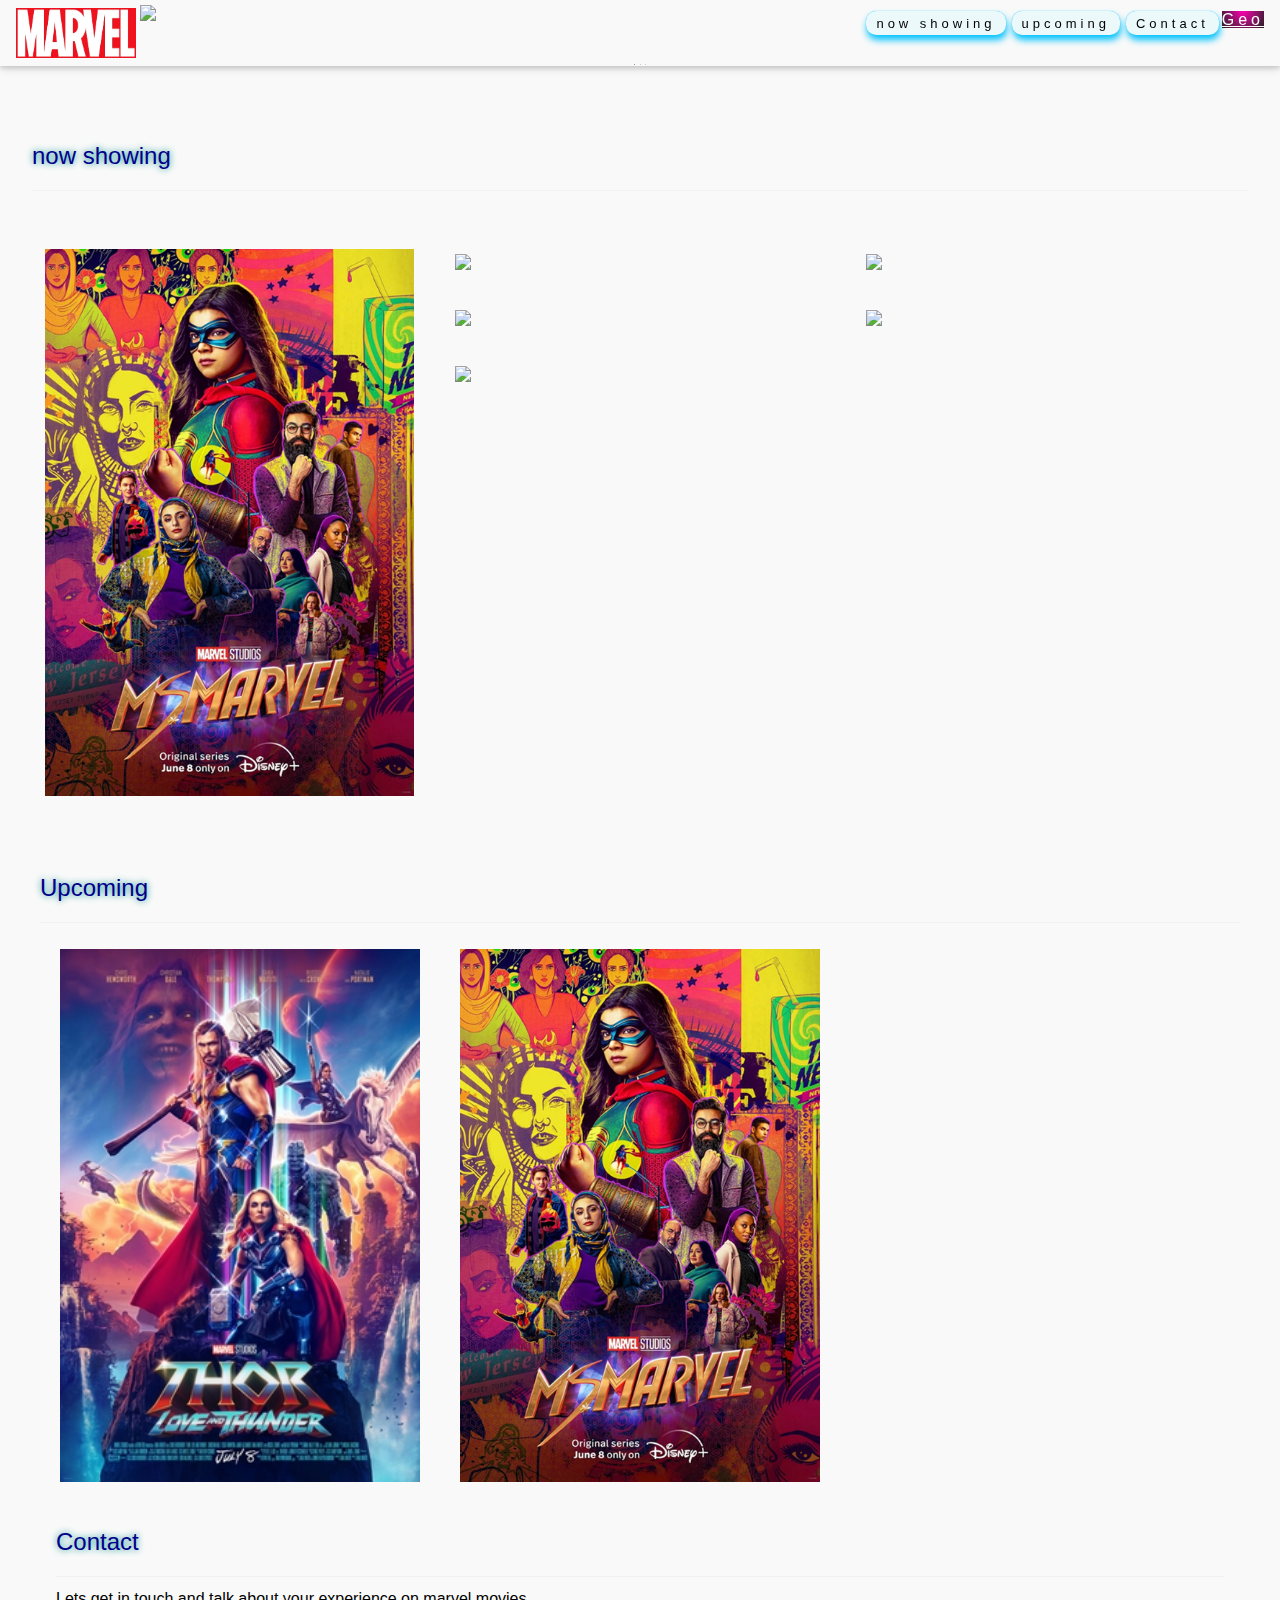
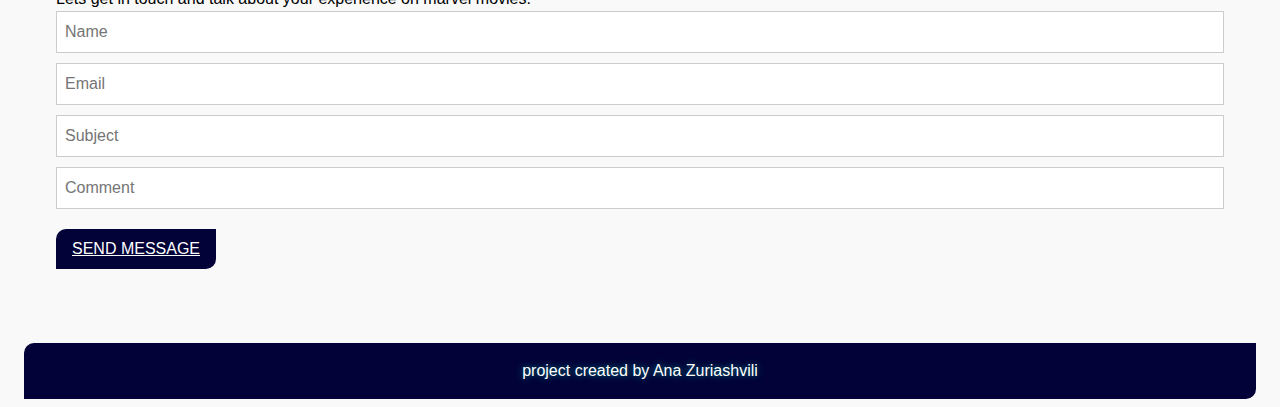
==== index.html @ ab32aeb4 "Add files via upload" ====
<!DOCTYPE html>
<html>
<head>
<title>marvel</title>
<meta charset="UTF-8">
<meta name="viewport" content="width=device-width, initial-scale=1">
<link rel="stylesheet" href="/style/style.css">
</head>
<body>

<!-- Navbar (sit on top) -->
<div class="w3-top">
  <div class="w3-bar w3-white w3-wide w3-padding w3-card">
    <img src="images/channels4_profile.jpg" class="ma">
    <!-- Float links to the right. Hide them on small screens -->
    <div class="w3-right w3-hide-small">
      <a href="#projects" class="w3-bar-item w3-button light"><b>now showing</b></a>
      <a href="#about" class="w3-bar-item w3-button light"><b>upcoming</b></a>
      <a href="#contact" class="w3-bar-item w3-button light"><b>Contact</b></a>
      <a href="indexgeo.html" class="circle">Geo</a>
    </div>
  </div>
</div>

<meta name="viewport" content="width=device-width, initial-scale=1">
<style>
* {box-sizing: border-box;}
body {font-family: Verdana, sans-serif;}
.mySlides {display: none;}
img {vertical-align: middle;}


</style>

<div class="slideshow-container">

<div class="mySlides fade">
  <img src="https://www.themoviedb.org/t/p/original/2UNUv4NJdC36E5myDHACBJ99EwL.jpg" style="width:100%">
</div>

<div class="mySlides fade">
  <img src="images/scale.jpg" style="width:100%">
</div>
</div>
<br>

<div style="text-align:center">
  <span class="dot"></span> 
  <span class="dot"></span> 
  <span class="dot"></span> 
</div>

<script>
let slideIndex = 0;
showSlides();

function showSlides() {
  let i;
  let slides = document.getElementsByClassName("mySlides");
  let dots = document.getElementsByClassName("dot");
  for (i = 0; i < slides.length; i++) {
    slides[i].style.display = "none";  
  }
  slideIndex++;
  if (slideIndex > slides.length) {slideIndex = 1}    
  for (i = 0; i < dots.length; i++) {
    dots[i].className = dots[i].className.replace(" active", "");
  }
  slides[slideIndex-1].style.display = "block";  
  dots[slideIndex-1].className += " active";
  setTimeout(showSlides, 9000); 
}
</script>

<!-- Page content -->
<div class="w3-content w3-padding" style="max-width:1564px">

  <!-- Project Section -->
  <div class="w3-container w3-padding-32" id="projects">
    <h3 class="w3-border-bottom w3-border-light-grey w3-padding-16">now showing</h3>
  </div>
  <div class="w3-row-padding">
    <!-- ჰოვერის კონტეინერი -->
    <div class="container">
      <div class="content">
        <a href="https://www.adjaranet.com/movies/878500491/Ms-Marvel?lang=ENG&quality=HD&season=1&episode=1" >
          <div class="content-overlay"></div>
          <img class="content-image" src="images/MV5BZmQ3OTZkNDUtNTU0Mi00ZjE4LTgyNTUtY2E4NWRmNDUxMzkyXkEyXkFqcGdeQXVyMDM2NDM2MQ@@._V1_FMjpg_UX1000_.jpg">
          <div class="content-details fadeIn-bottom">
            <h3 class="content-title">MS.MARVEL</h3>
            <p class="content-text">watch now</p>
          </div>
        </a>
      </div>
    </div>
    <!-- ჰოვერის კონტეინერი -->

     <!-- ჰოვერის კონტეინერი -->
     <div class="container">
      <div class="content">
        <a href="https://www.adjaranet.com/movies/878553710/Moon-Knight?lang=ENG&quality=HD&season=1&episode=1">
          <div class="content-overlay"></div>
          <img class="content-image" src="https://sportshub.cbsistatic.com/i/2022/01/18/4be0781d-8066-4a67-a7c5-4978687f05a1/moon-knight-poster.jpg?auto=webp&width=864&height=1280&crop=0.675:1,smart">
          <div class="content-details fadeIn-bottom">
            <h3 class="content-title">MOON KNIGHT</h3>
            <p class="content-text">watch now</p>
          </div>
        </a>
      </div>
    </div>
    <!-- ჰოვერის კონტეინერი -->

    <!-- ჰოვერის კონტეინერი -->
    <div class="container">
      <div class="content">
        <a href="https://www.adjaranet.com/movies/878527249/Eternals?lang=ENG&quality=HD">
          <div class="content-overlay"></div>
          <img class="content-image" src="https://media.comicbook.com/2021/08/marvel-eternals-final-poster-trailer-1279768.jpeg?auto=webp&width=1200&height=1778&crop=1200:1778,smart">
          <div class="content-details fadeIn-bottom">
            <h3 class="content-title">ETERNALS</h3>
            <p class="content-text">watch now</p>
          </div>
        </a>
      </div>
    </div>
    <!-- ჰოვერის კონტეინერი -->

    <!-- ჰოვერის კონტეინერი -->
    <div class="container">
      <div class="content">
        <a href="https://www.adjaranet.com/movies/21043/Thor-Ragnarok?lang=ENG&quality=HD">
          <div class="content-overlay"></div>
          <img class="content-image" src="https://www.themoviedb.org/t/p/original/beUKAkJE5gjjTMHYkaiE8uaZLEb.jpg">
          <div class="content-details fadeIn-bottom">
            <h3 class="content-title">THOR:RAGNAROCK</h3>
            <p class="content-text">watch now</p>
          </div>
        </a>
      </div>
    </div>
    <!-- ჰოვერის კონტეინერი -->
    <!-- ჰოვერის კონტეინერი -->
    <div class="container">
      <div class="content">
        <a href="https://www.adjaranet.com/movies/878498019/What-If?lang=ENG&quality=HD&season=1&episode=1">
          <div class="content-overlay"></div>
          <img class="content-image" src="https://terrigen-cdn-dev.marvel.com/content/prod/1x/online_2_0.jpg">
          <div class="content-details fadeIn-bottom">
            <h3 class="content-title">WHAT IF...?</h3>
            <p class="content-text">watch now</p>
          </div>
        </a>
      </div>
    </div>
    <!-- ჰოვერის კონტეინერი -->
     <!-- ჰოვერის კონტეინერი -->
     <div class="container">
      <div class="content">
        <a href="https://www.adjaranet.com/movies/878444683/The-Falcon-and-the-Winter-Soldier?lang=ENG&quality=HD&season=1&episode=1">
          <div class="content-overlay"></div>
          <img class="content-image" src="https://m.media-amazon.com/images/M/MV5BODNiODVmYjItM2MyMC00ZWQyLTgyMGYtNzJjMmVmZTY2OTJjXkEyXkFqcGdeQXVyNzk3NDUzNTc@._V1_.jpg">
          <div class="content-details fadeIn-bottom">
            <h3 class="content-title">THE FALCON AND THE WINTER SOLDIER</h3>
            <p class="content-text">watch now</p>
          </div>
        </a>
      </div>
    </div>
    <!-- ჰოვერის კონტეინერი -->

    <!-- <div class="w3-col l3 m6 w3-margin-bottom">

      <div class="w3-display-container">
        <div class="w3-display-topleft w3-black w3-padding">Ms.MARVEL</div>
        <img class="o6" src="images/MV5BZmQ3OTZkNDUtNTU0Mi00ZjE4LTgyNTUtY2E4NWRmNDUxMzkyXkEyXkFqcGdeQXVyMDM2NDM2MQ@@._V1_FMjpg_UX1000_.jpg" alt="House" style="width:100%">
      </div>
    </div>
    <div class="w3-col l3 m6 w3-margin-bottom">
      <div class="w3-display-container">
        <div class="w3-display-topleft w3-black w3-padding">MOON KNIGHT</div>
        <img src="https://sportshub.cbsistatic.com/i/2022/01/18/4be0781d-8066-4a67-a7c5-4978687f05a1/moon-knight-poster.jpg?auto=webp&width=864&height=1280&crop=0.675:1,smart" alt="House" style="width:100%">
      </div>
    </div>
    <div class="w3-col l3 m6 w3-margin-bottom">
      <div class="w3-display-container">
        <div class="w3-display-topleft w3-black w3-padding">ETERNALS</div>
        <img src="https://media.comicbook.com/2021/08/marvel-eternals-final-poster-trailer-1279768.jpeg?auto=webp&width=1200&height=1778&crop=1200:1778,smart" alt="House" style="width:100%">
      </div>
    </div>
    <div class="w3-col l3 m6 w3-margin-bottom">
      <div class="w3-display-container">
        <div class="w3-display-topleft w3-black w3-padding">THOR:RAGNAROCK</div>
        <img src="https://throughthesilverscreenuk.files.wordpress.com/2017/10/thor-ragnarok-poster.jpg" alt="House" style="width:100%">
      </div>
    </div>
  </div>
    -->
  <div class="w3-row-padding">

<!--     
    <div class="w3-col l3 m6 w3-margin-bottom">
      <div class="w3-display-container">
        <div class="w3-display-topleft w3-black w3-padding">WHAT IF...</div>
        <img  src="https://media.comicbook.com/2021/07/marvel-what-if-tv-series-poster-official-disney-plus-1274908.jpeg?auto=webp&width=1280&height=1897&crop=1280:1897,smart" alt="House" style="width:99%">
      </div>
    </div>
    <div class="w3-col l3 m6 w3-margin-bottom">
      <div class="w3-display-container">
        <div class="w3-display-topleft w3-black w3-padding">SPIDER-MAN:No Way Home</div>
        <img src="https://m.media-amazon.com/images/M/MV5BZWMyYzFjYTYtNTRjYi00OGExLWE2YzgtOGRmYjAxZTU3NzBiXkEyXkFqcGdeQXVyMzQ0MzA0NTM@._V1_FMjpg_UX1000_.jpg" alt="House" style="width:99%">
      </div>
    </div>
    <div class="w3-col l3 m6 w3-margin-bottom">
      <div class="w3-display-container">
        <div class="w3-display-topleft w3-black w3-padding">DOCTR STRANGE:Multiverse Of Madness</div>
        <img src="https://www.unimado.pt/images/covers/doctor-strange-in-the-multiverse-of-madness.webp" alt="House" style="width:99%">
      </div>
    </div>
    <div class="w3-col l3 m6 w3-margin-bottom">
      <div class="w3-display-container">
        <div class="w3-display-topleft w3-black w3-padding">THE FALCON AND THE WINTER SOLDIER</div>
        <img src="https://m.media-amazon.com/images/M/MV5BODNiODVmYjItM2MyMC00ZWQyLTgyMGYtNzJjMmVmZTY2OTJjXkEyXkFqcGdeQXVyNzk3NDUzNTc@._V1_.jpg" alt="House" style="width:99%">
      </div>
    </div> -->
  </div>
    <!-- About Section -->
    <div class="w3-container w3-padding-32" id="about">
      <h3 class="w3-border-bottom w3-border-light-grey w3-padding-16">Upcoming</h3>
    <div class="container">
      <div class="content">
        <a href="https://www.youtube.com/watch?v=Go8nTmfrQd8&t=2s&ab_channel=MarvelEntertainment">
          <div class="content-overlay"></div>
          <img class="content-image" src="images/Thor_Love_and_Thunder_poster.jpeg">
          <div class="content-details fadeIn-bottom">
            <h3 class="content-title">THOR:LOVE AND THUNDER</h3>
            <p class="content-text">watch now</p>
          </div>
        </a>
      </div>
    </div>
    <div class="container">
      <div class="content">
        <a href="https://www.adjaranet.com/movies/878500491/Ms-Marvel?lang=ENG&quality=HD&season=1&episode=1" >
          <div class="content-overlay"></div>
          <img class="content-image" src="images/MV5BZmQ3OTZkNDUtNTU0Mi00ZjE4LTgyNTUtY2E4NWRmNDUxMzkyXkEyXkFqcGdeQXVyMDM2NDM2MQ@@._V1_FMjpg_UX1000_.jpg">
          <div class="content-details fadeIn-bottom">
            <h3 class="content-title">MS.MARVEL</h3>
            <p class="content-text">watch now</p>
          </div>
        </a>
      </div>
    </div>

  <!-- Contact Section -->
  <div class="w3-container w3-padding-32" id="contact">
    <h3 class="w3-border-bottom w3-border-light-grey w3-padding-16">Contact</h3>
    <p>Lets get in touch and talk about your experience on marvel movies.</p>
    <form action="/action_page.php" target="_blank">
      <input class="w3-input w3-border" type="text" placeholder="Name" required name="anA">
      <input class="w3-input w3-section w3-border" type="text" placeholder="Email" required name="Email">
      <input class="w3-input w3-section w3-border" type="text" placeholder="Subject" required name="Subject">
      <input class="w3-input w3-section w3-border" type="text" placeholder="Comment" required name="Comment">
      <button class="w3-button w3-black w3-section" type="submit">
        <a href="https://github.com/anazuriashvili/marvel" i class="fa fa-paper-plane"></i> SEND MESSAGE
      </button>
    </a>
    </form>
  </div>
  


<!-- End page content -->
</div>


<!-- Footer -->
<footer class="w3-center w3-black w3-padding-16">
  <p>project created by Ana Zuriashvili</p>
</footer>

</body>
</html>
---- style/style.css ----
/* W3.CSS 4.15 December 2020 by Jan Egil and Borge Refsnes */
html {
    box-sizing: border-box
}

*,*:before,*:after {
    box-sizing: inherit
}

/* Extract from normalize.css by Nicolas Gallagher and Jonathan Neal git.io/normalize */
html {
    -ms-text-size-adjust: 100%;
    -webkit-text-size-adjust: 100%
}

body {
    margin: 0;
}

article,aside,details,figcaption,figure,footer,header,main,menu,nav,section {
    display: block
}

/* Slideshow container */
.slideshow-container {
    max-width: 1000px;
    position: relative;
    margin: auto;
  }
  
  
  /* The dots/bullets/indicators */
  .dot {
    height: 1px;
    width: 1px;
    margin: 0;
    background-color: #bbb;
    border-radius: 50%;
    display: inline-block;
    transition: background-color 0.6s ease;
  }
  
  .active {
    background-color: #717171;
  }
  
  /* Fading animation */
  .fade {
    animation-name: fade;
    animation-duration: 1.5s;
  }
  
  @keyframes fade {
    from {opacity: .4} 
    to {opacity: 1}
  }
  
  /* On smaller screens, decrease text size */
  @media only screen and (max-width: 300px) {
    .text {font-size: 11px}
  }

summary {
    display: list-item
}

audio,canvas,progress,video {
    display: inline-block
}

progress {
    vertical-align: baseline
}

audio:not([controls]) {
    display: none;
    height: 0
}

[hidden],template {
    display: none
}

a {
    background-color: transparent
}

a:active,a:hover {
    outline-width: 0
}

abbr[title] {
    border-bottom: none;
    text-decoration: underline;
    text-decoration: underline dotted
}

b,strong {
    font-weight: 100;
    font-size: 13px;
}

dfn {
    font-style: italic
}

mark {
    background: #ff0;
    color: #000
}

small {
    font-size: 80%
}

sub,sup {
    font-size: 75%;
    line-height: 0;
    position: relative;
    vertical-align: baseline
}

sub {
    bottom: -0.25em
}

sup {
    top: -0.5em
}

figure {
    margin: 1em 40px
}

img {
    border-style: none
}

.o6:hover {
    opacity:0.2;
}

code,kbd,pre,samp {
    font-family: monospace,monospace;
    font-size: 1em
}

hr {
    box-sizing: content-box;
    height: 0;
    overflow: visible
}

.circle {
    background-color: white;
    color: white;
    position: relative;
    background-image: radial-gradient(
        circle at top,
        #fe01b1,
        #222);
}

button,input,select,textarea,optgroup {
    font: inherit;
    margin: 0
}

optgroup {
    font-weight: bold
}

button,input {
    overflow: visible
}

button,select {
    text-transform: none
}

button,[type=button],[type=reset],[type=submit] {
    -webkit-appearance: button
}

button::-moz-focus-inner,[type=button]::-moz-focus-inner,[type=reset]::-moz-focus-inner,[type=submit]::-moz-focus-inner {
    border-style: none;
    padding: 0
}

button:-moz-focusring,[type=button]:-moz-focusring,[type=reset]:-moz-focusring,[type=submit]:-moz-focusring {
    outline: 1px dotted ButtonText
}

fieldset {
    border: 1px solid #c0c0c0;
    margin: 0 2px;
    padding: .35em .625em .75em
}

legend {
    color: inherit;
    display: table;
    max-width: 100%;
    padding: 0;
    white-space: normal
}

textarea {
    overflow: auto
}

[type=checkbox],[type=radio] {
    padding: 0
}

[type=number]::-webkit-inner-spin-button,[type=number]::-webkit-outer-spin-button {
    height: auto
}

[type=search] {
    -webkit-appearance: textfield;
    outline-offset: -2px
}

[type=search]::-webkit-search-decoration {
    -webkit-appearance: none
}

::-webkit-file-upload-button {
    -webkit-appearance: button;
    font: inherit
}

/* End extract */
html,body {
    font-family: Verdana,sans-serif;
    font-size: 15px;
    line-height: 1.5
}

html {
    overflow-x: hidden
}

h2 {
    font-size: 30px
}

h3 {
    font-size: 24px
}

h4 {
    font-size: 20px
}

h5 {
    font-size: 18px
}

h6 {
    font-size: 16px
}

.w3-serif {
    font-family: serif
}

.w3-sans-serif {
    font-family: sans-serif
}

.w3-cursive {
    font-family: cursive
}

.w3-monospace {
    font-family: monospace
}

h1,h2,h3,h4,h5,h6 {
    font-family: "Segoe UI",Arial,sans-serif;
    font-weight: 400;
    margin: 10px 0
}

.w3-wide {
    letter-spacing: 4px
}

hr {
    border: 0;
    border-top: 1px solid #eee;
    margin: 20px 0
}

.w3-image {
    max-width: 100%;
    height: auto
}

img {
    vertical-align: middle
}

a {
    color: inherit
}

.w3-table,.w3-table-all {
    border-collapse: collapse;
    border-spacing: 0;
    width: 100%;
    display: table
}

.w3-table-all {
    border: 1px solid #ccc
}

.w3-bordered tr,.w3-table-all tr {
    border-bottom: 1px solid #ddd
}

.w3-striped tbody tr:nth-child(even) {
    background-color: #f1f1f1
}

.w3-table-all tr:nth-child(odd) {
    background-color: #fff
}

.w3-table-all tr:nth-child(even) {
    background-color: #f1f1f1
}

.w3-hoverable tbody tr:hover,.w3-ul.w3-hoverable li:hover {
    background-color: #ccc
}

.w3-centered tr th,.w3-centered tr td {
    text-align: center
}

.w3-table td,.w3-table th,.w3-table-all td,.w3-table-all th {
    padding: 8px 8px;
    display: table-cell;
    text-align: left;
    vertical-align: top
}

.w3-table th:first-child,.w3-table td:first-child,.w3-table-all th:first-child,.w3-table-all td:first-child {
    padding-left: 16px
}

.w3-btn,.w3-button {
    border: none;
    display: inline-block;
    padding: 8px 16px;
    vertical-align: middle;
    overflow: hidden;
    text-decoration: none;
    color: inherit;
    background-color: inherit;
    text-align: center;
    cursor: pointer;
    white-space: nowrap
}

.w3-btn:hover {
    box-shadow: 0 8px 16px 0 rgba(0,0,0,0.2),0 6px 20px 0 rgba(0,0,0,0.19)
}

.w3-btn,.w3-button {
    -webkit-touch-callout: none;
    -webkit-user-select: none;
    -khtml-user-select: none;
    -moz-user-select: none;
    -ms-user-select: none;
    user-select: none
}

.w3-disabled,.w3-btn:disabled,.w3-button:disabled {
    cursor: not-allowed;
    opacity: 0.3
}

.w3-disabled *,:disabled * {
    pointer-events: none
}

.w3-btn.w3-disabled:hover,.w3-btn:disabled:hover {
    box-shadow: none
}

.w3-badge,.w3-tag {
    background-color: #000;
    color: #fff;
    display: inline-block;
    padding-left: 8px;
    padding-right: 8px;
    text-align: center
}

.ma {
    width: 120px;
    height: 50px;
    left: 0px;
    top: 0px;
}

.w3-badge {
    border-radius: 50%
}

.w3-ul {
    list-style-type: none;
    padding: 0;
    margin: 0
}

.w3-ul li {
    padding: 8px 16px;
    border-bottom: 1px solid #ddd
}

.w3-ul li:last-child {
    border-bottom: none
}

.w3-tooltip,.w3-display-container {
    position: relative
}

.w3-tooltip .w3-text {
    display: none
}

.w3-tooltip:hover .w3-text {
    display: inline-block
}

.w3-ripple:active {
    opacity: 0.5
}

.w3-ripple {
    transition: opacity 0s
}

.w3-input {
    padding: 8px;
    display: block;
    border: none;
    border-bottom: 1px solid #ccc;
    width: 100%
}

.w3-select {
    padding: 9px 0;
    width: 100%;
    border: none;
    border-bottom: 1px solid #ccc
}

.w3-dropdown-click,.w3-dropdown-hover {
    position: relative;
    display: inline-block;
    cursor: pointer
}

.w3-dropdown-hover:hover .w3-dropdown-content {
    display: block
}

.w3-dropdown-hover:first-child,.w3-dropdown-click:hover {
    background-color: #ccc;
    color: #000
}

.w3-dropdown-hover:hover > .w3-button:first-child,.w3-dropdown-click:hover > .w3-button:first-child {
    background-color: #ccc;
    color: #000
}

.w3-dropdown-content {
    cursor: auto;
    color: #000;
    background-color: #fff;
    display: none;
    position: absolute;
    min-width: 160px;
    margin: 0;
    padding: 0;
    z-index: 1
}

.w3-check,.w3-radio {
    width: 24px;
    height: 24px;
    position: relative;
    top: 6px
}

.w3-sidebar {
    height: 100%;
    width: 200px;
    background-color: #fff;
    position: fixed!important;
    z-index: 1;
    overflow: auto
}

.w3-bar-block .w3-dropdown-hover,.w3-bar-block .w3-dropdown-click {
    width: 100%
}

.w3-bar-block .w3-dropdown-hover .w3-dropdown-content,.w3-bar-block .w3-dropdown-click .w3-dropdown-content {
    min-width: 100%
}

.w3-bar-block .w3-dropdown-hover .w3-button,.w3-bar-block .w3-dropdown-click .w3-button {
    width: 100%;
    text-align: left;
    padding: 8px 16px
}

.w3-main,#main {
    transition: margin-left .4s
}

.w3-modal {
    z-index: 3;
    display: none;
    padding-top: 100px;
    position: fixed;
    left: 0;
    top: 0;
    width: 100%;
    height: 100%;
    overflow: auto;
    background-color: rgb(0,0,0);
    background-color: rgba(0,0,0,0.4)
}

.w3-modal-content {
    margin: auto;
    background-color: #fff;
    position: relative;
    padding: 0;
    outline: 0;
    width: 600px
}

.w3-bar {
    width: 100%;
    overflow: hidden;
    font-family:"ALK Rex Bold", sans-serif;
}

.w3-center .w3-bar {
    display: inline-block;
    width: auto
}

.w3-bar .w3-bar-item {
    padding: 0px 10px;
    float: left;
    width: auto;
    height: auto;
    border: none;
    margin: 3px;
    display: block;
    outline: 0
}

.w3-bar .w3-dropdown-hover,.w3-bar .w3-dropdown-click {
    position: static;
    float: left
}

.w3-bar .w3-button {
    white-space: normal;
}

.light {
    position: relative;
    border-radius: 10px;
    width: 400px;
    height: 21px;
    padding: 1px;
    background: #ecf9fa;
    box-shadow: 1px 5px 7px 0px #00c2fd,
                0 0 0px #00c2fd,
                0 0 1px #00c2fd,
                0 0 0px #00c2fd;
}

.w3-bar-block .w3-bar-item {
    width: 100%;
    display: block;
    padding: 8px 16px;
    text-align: left;
    border: none;
    white-space: normal;
    float: none;
    outline: 0;
}

.w3-bar-block.w3-center .w3-bar-item {
    text-align: center
}

.w3-block {
    display: block;
    width: 100%;
}

.w3-responsive {
    display: block;
    overflow-x: auto
}

.w3-container:after,.w3-container:before,.w3-panel:after,.w3-panel:before,.w3-row:after,.w3-row:before,.w3-row-padding:after,.w3-row-padding:before, .w3-cell-row:before,.w3-cell-row:after,.w3-clear:after,.w3-clear:before,.w3-bar:before,.w3-bar:after {
    content: "";
    display: table;
    clear: both
}

.w3-col,.w3-half,.w3-third,.w3-twothird,.w3-threequarter,.w3-quarter {
    float: left;
    width: 100%
}

.w3-col.s1 {
    width: 8.33333%
}

.w3-col.s2 {
    width: 16.66666%
}

.w3-col.s3 {
    width: 24.99999%
}

.w3-col.s4 {
    width: 33.33333%
}

.w3-col.s5 {
    width: 41.66666%
}

.w3-col.s6 {
    width: 49.99999%
}

.w3-col.s7 {
    width: 58.33333%
}

.w3-col.s8 {
    width: 66.66666%
}

.w3-col.s9 {
    width: 74.99999%
}

.w3-col.s10 {
    width: 83.33333%
}

.w3-col.s11 {
    width: 91.66666%
}

.w3-col.s12 {
    width: 99.99999%
}

@media (min-width: 601px) {
    .w3-col.m1 {
        width:8.33333%
    }

    .w3-col.m2 {
        width: 16.66666%
    }

    .w3-col.m3,.w3-quarter {
        width: 24.99999%
    }

    .w3-col.m4,.w3-third {
        width: 33.33333%
    }

    .w3-col.m5 {
        width: 41.66666%
    }

    .w3-col.m6,.w3-half {
        width: 49.99999%
    }

    .w3-col.m7 {
        width: 58.33333%
    }

    .w3-col.m8,.w3-twothird {
        width: 66.66666%
    }

    .w3-col.m9,.w3-threequarter {
        width: 74.99999%
    }

    .w3-col.m10 {
        width: 83.33333%
    }

    .w3-col.m11 {
        width: 91.66666%
    }

    .w3-col.m12 {
        width: 99.99999%
    }
}

@media (min-width: 993px) {
    .w3-col.l1 {
        width:8.33333%
    }

    .w3-col.l2 {
        width: 16.66666%
    }

    .w3-col.l3 {
        width: 24.99999%
    }

    .w3-col.l4 {
        width: 33.33333%
    }

    .w3-col.l5 {
        width: 41.66666%
    }

    .w3-col.l6 {
        width: 49.99999%
    }

    .w3-col.l7 {
        width: 58.33333%
    }

    .w3-col.l8 {
        width: 66.66666%
    }

    .w3-col.l9 {
        width: 74.99999%
    }

    .w3-col.l10 {
        width: 83.33333%
    }

    .w3-col.l11 {
        width: 91.66666%
    }

    .w3-col.l12 {
        width: 99.99999%
    }
}

.w3-rest {
    overflow: hidden
}

.w3-stretch {
    margin-left: -16px;
    margin-right: -16px
}

.w3-content,.w3-auto {
    margin-left: auto;
    margin-right: auto
}

.w3-content {
    max-width: 980px
}

.w3-auto {
    max-width: 1140px
}

.w3-cell-row {
    display: table;
    width: 100%
}

.w3-cell {
    display: table-cell
}

.w3-cell-top {
    vertical-align: top
}

.w3-cell-middle {
    vertical-align: middle
}

.w3-cell-bottom {
    vertical-align: bottom
}

.w3-hide {
    display: none!important
}

.w3-show-block,.w3-show {
    display: block!important
}

.w3-show-inline-block {
    display: inline-block!important
}

@media (max-width: 1205px) {
    .w3-auto {
        max-width:95%
    }
}

@media (max-width: 600px) {
    .w3-modal-content {
        margin:0 10px;
        width: auto!important
    }

    .w3-modal {
        padding-top: 30px
    }

    .w3-dropdown-hover.w3-mobile .w3-dropdown-content,.w3-dropdown-click.w3-mobile .w3-dropdown-content {
        position: relative
    }

    .w3-hide-small {
        display: none!important
    }

    .w3-mobile {
        display: block;
        width: 100%!important
    }

    .w3-bar-item.w3-mobile,.w3-dropdown-hover.w3-mobile,.w3-dropdown-click.w3-mobile {
        text-align: center
    }

    .w3-dropdown-hover.w3-mobile,.w3-dropdown-hover.w3-mobile .w3-btn,.w3-dropdown-hover.w3-mobile .w3-button,.w3-dropdown-click.w3-mobile,.w3-dropdown-click.w3-mobile .w3-btn,.w3-dropdown-click.w3-mobile .w3-button {
        width: 100%
    }
}

@media (max-width: 768px) {
    .w3-modal-content {
        width:500px
    }

    .w3-modal {
        padding-top: 50px
    }
}

@media (min-width: 993px) {
    .w3-modal-content {
        width:900px
    }

    .w3-hide-large {
        display: none!important
    }

    .w3-sidebar.w3-collapse {
        display: block!important
    }
}

@media (max-width: 992px) and (min-width:601px) {
    .w3-hide-medium {
        display:none!important
    }
}

@media (max-width: 992px) {
    .w3-sidebar.w3-collapse {
        display:none
    }

    .w3-main {
        margin-left: 0!important;
        margin-right: 0!important
    }

    .w3-auto {
        max-width: 100%
    }
}

.w3-top,.w3-bottom {
    position: fixed;
    width: 100%;
    z-index: 1
}

.w3-top {
    top: 0
}

.w3-bottom {
    bottom: 0
}

.w3-overlay {
    position: fixed;
    display: none;
    width: 100%;
    height: 100%;
    top: 0;
    left: 0;
    right: 0;
    bottom: 0;
    background-color: rgba(0,0,0,0.5);
    z-index: 2
}

.w3-display-topleft {
    position: absolute;
    left: 0;
    top: 0
}

.w3-display-topright {
    position: absolute;
    right: 0;
    top: 0
}

.w3-display-bottomleft {
    position: absolute;
    left: 0;
    bottom: 0
}

.w3-display-bottomright {
    position: absolute;
    right: 0;
    bottom: 0
}

.w3-display-middle {
    position: absolute;
    top: 50%;
    left: 50%;
    transform: translate(-50%,-50%);
    -ms-transform: translate(-50%,-50%)
}

.w3-display-left {
    position: absolute;
    top: 50%;
    left: 0%;
    transform: translate(0%,-50%);
    -ms-transform: translate(-0%,-50%)
}

.w3-display-right {
    position: absolute;
    top: 50%;
    right: 0%;
    transform: translate(0%,-50%);
    -ms-transform: translate(0%,-50%)
}

.w3-display-topmiddle {
    position: absolute;
    left: 50%;
    top: 0;
    transform: translate(-50%,0%);
    -ms-transform: translate(-50%,0%)
}

.w3-display-bottommiddle {
    position: absolute;
    left: 50%;
    bottom: 0;
    transform: translate(-50%,0%);
    -ms-transform: translate(-50%,0%)
}

.w3-display-container:hover .w3-display-hover {
    display: block
}

.w3-display-container:hover span.w3-display-hover {
    display: inline-block
}

.w3-display-hover {
    display: none
}

.w3-display-position {
    position: absolute
}

.w3-circle {
    border-radius: 50%
}

.w3-round-small {
    border-radius: 2px
}

.w3-round,.w3-round-medium {
    border-radius: 4px
}

.w3-round-large {
    border-radius: 8px
}

.w3-round-xlarge {
    border-radius: 16px
}

.w3-round-xxlarge {
    border-radius: 32px
}

.w3-row-padding,.w3-row-padding>.w3-half,.w3-row-padding>.w3-third,.w3-row-padding>.w3-twothird,.w3-row-padding>.w3-threequarter,.w3-row-padding>.w3-quarter,.w3-row-padding>.w3-col {
    padding: 0 8px
}

.w3-container,.w3-panel {
    padding: 0.01em 16px
}

.w3-panel {
    margin-top: 16px;
    margin-bottom: 16px
}

.w3-code,.w3-codespan {
    font-family: Consolas,"courier new";
    font-size: 16px
}

.w3-code {
    width: auto;
    background-color: #fff;
    padding: 8px 12px;
    border-left: 4px solid #4CAF50;
    word-wrap: break-word
}

.w3-codespan {
    color: crimson;
    background-color: #f1f1f1;
    padding-left: 4px;
    padding-right: 4px;
    font-size: 110%
}

.w3-card,.w3-card-2 {
    box-shadow: 0 2px 5px 0 rgba(0,0,0,0.16),0 2px 10px 0 rgba(0,0,0,0.12)
}

.w3-card-4,.w3-hover-shadow:hover {
    box-shadow: 0 4px 10px 0 rgba(0,0,0,0.2),0 4px 20px 0 rgba(0,0,0,0.19)
}

.w3-spin {
    animation: w3-spin 2s infinite linear
}

@keyframes w3-spin {
    0% {
        transform: rotate(0deg)
    }

    100% {
        transform: rotate(359deg)
    }
}

.w3-animate-fading {
    animation: fading 10s infinite
}

@keyframes fading {
    0% {
        opacity: 0
    }

    50% {
        opacity: 1
    }

    100% {
        opacity: 0
    }
}

.w3-animate-opacity {
    animation: opac 0.8s
}

@keyframes opac {
    from {
        opacity: 0
    }

    to {
        opacity: 1
    }
}

.w3-animate-top {
    position: relative;
    animation: animatetop 0.4s
}

@keyframes animatetop {
    from {
        top: -300px;
        opacity: 0
    }

    to {
        top: 0;
        opacity: 1
    }
}

.w3-animate-left {
    position: relative;
    animation: animateleft 0.4s
}

@keyframes animateleft {
    from {
        left: -300px;
        opacity: 0
    }

    to {
        left: 0;
        opacity: 1
    }
}

.w3-animate-right {
    position: relative;
    animation: animateright 0.4s
}

@keyframes animateright {
    from {
        right: -300px;
        opacity: 0
    }

    to {
        right: 0;
        opacity: 1
    }
}

.w3-animate-bottom {
    position: relative;
    animation: animatebottom 0.4s
}

@keyframes animatebottom {
    from {
        bottom: -300px;
        opacity: 0
    }

    to {
        bottom: 0;
        opacity: 1
    }
}

.w3-animate-zoom {
    animation: animatezoom 0.6s
}

@keyframes animatezoom {
    from {
        transform: scale(0)
    }

    to {
        transform: scale(1)
    }
}

.w3-animate-input {
    transition: width 0.4s ease-in-out
}

.w3-animate-input:focus {
    width: 100%!important
}

.w3-opacity,.w3-hover-opacity:hover {
    opacity: 0.60
}

.w3-opacity-off,.w3-hover-opacity-off:hover {
    opacity: 1
}

.w3-opacity-max {
    opacity: 0.25
}

.w3-opacity-min {
    opacity: 0.75
}

.w3-greyscale-max,.w3-grayscale-max,.w3-hover-greyscale:hover,.w3-hover-grayscale:hover {
    filter: grayscale(100%)
}

.w3-greyscale,.w3-grayscale {
    filter: grayscale(75%)
}

.w3-greyscale-min,.w3-grayscale-min {
    filter: grayscale(50%)
}

.w3-sepia {
    filter: sepia(75%)
}

.w3-sepia-max,.w3-hover-sepia:hover {
    filter: sepia(100%)
}

.w3-sepia-min {
    filter: sepia(50%)
}

.w3-tiny {
    font-size: 10px!important
}

.w3-small {
    font-size: 12px!important
}

.w3-medium {
    font-size: 15px!important
}

.w3-large {
    font-size: 18px!important
}

.w3-xlarge {
    font-size: 24px!important
}

.w3-xxlarge {
    font-size: 36px!important
}

.w3-xxxlarge {
    font-size: 48px!important
}

.w3-jumbo {
    font-size: 64px!important
}

.w3-left-align {
    text-align: left!important
}

.w3-right-align {
    text-align: right!important
}

.w3-justify {
    text-align: justify!important
}

.w3-center {
    text-align: center!important
}

.w3-border-0 {
    border: 0!important
}

.w3-border {
    border: 1px solid #ccc!important
}

.w3-border-top {
    border-top: 1px solid #ccc!important
}

.w3-border-bottom {
    border-bottom: 1px solid #ccc!important
}

.w3-border-left {
    border-left: 1px solid #ccc!important
}

.w3-border-right {
    border-right: 1px solid #ccc!important
}

.w3-topbar {
    border-top: 6px solid #ccc!important
}

.w3-bottombar {
    border-bottom: 6px solid #ccc!important
}

.w3-leftbar {
    border-left: 6px solid #ccc!important
}

.w3-rightbar {
    border-right: 6px solid #ccc!important
}

.w3-section,.w3-code {
    margin-top: 10px!important;
    margin-bottom: 10px!important
}

.w3-margin {
    margin: 16px!important
}

.w3-margin-top {
    margin-top: 16px!important
}

.w3-margin-bottom {
    margin-bottom: 16px!important
}

.w3-margin-left {
    margin-left: 16px!important
}

.w3-margin-right {
    margin-right: 16px!important
}

.w3-padding-small {
    padding: 4px 8px!important
}

.w3-padding {
    padding: 8px 16px!important
}

.w3-padding-large {
    padding: 12px 24px!important
}

.w3-padding-16 {
    padding-top: 16px!important;
    padding-bottom: 16px!important;
    color: darkblue;
    text-shadow: 0 0 7px darkcyan;
}

.w3-padding-24 {
    padding-top: 24px!important;
    padding-bottom: 24px!important
}

.w3-padding-32 {
    padding-top: 32px!important;
    padding-bottom: 32px!important
}

.w3-padding-48 {
    padding-top: 48px!important;
    padding-bottom: 48px!important
}

.w3-padding-64 {
    padding-top: 64px!important;
    padding-bottom: 64px!important
}

.w3-padding-top-64 {
    padding-top: 64px!important
}

.w3-padding-top-48 {
    padding-top: 48px!important
}

.w3-padding-top-32 {
    padding-top: 32px!important
}

.w3-padding-top-24 {
    padding-top: 24px!important
}

.w3-left {
    float: left!important
}

.w3-right {
    float: right!important
}

.w3-button:hover {
    color: #000!important;
    background-color: #fff!important
}

.w3-transparent,.w3-hover-none:hover {
    background-color: transparent!important
}

.w3-hover-none:hover {
    box-shadow: none!important
}

/* Colors */
.w3-amber,.w3-hover-amber:hover {
    color: #000!important;
    background-color: #ffc107!important
}

.w3-aqua,.w3-hover-aqua:hover {
    color: #000!important;
    background-color: #00ffff!important
}

.w3-blue,.w3-hover-blue:hover {
    color: #fff!important;
    background-color: #2196F3!important
}

.w3-light-blue,.w3-hover-light-blue:hover {
    color: #000!important;
    background-color: #87CEEB!important
}

.w3-brown,.w3-hover-brown:hover {
    color: #fff!important;
    background-color: #795548!important
}

.w3-cyan,.w3-hover-cyan:hover {
    color: #000!important;
    background-color: #00bcd4!important
}

.w3-blue-grey,.w3-hover-blue-grey:hover,.w3-blue-gray,.w3-hover-blue-gray:hover {
    color: #fff!important;
    background-color: #607d8b!important
}

.w3-green,.w3-hover-green:hover {
    color: #fff!important;
    background-color: #4CAF50!important
}

.w3-light-green,.w3-hover-light-green:hover {
    color: #000!important;
    background-color: #8bc34a!important
}

.w3-indigo,.w3-hover-indigo:hover {
    color: #fff!important;
    background-color: #3f51b5!important
}

.w3-khaki,.w3-hover-khaki:hover {
    color: #000!important;
    background-color: #f0e68c!important
}

.w3-lime,.w3-hover-lime:hover {
    color: #000!important;
    background-color: #cddc39!important
}

.w3-orange,.w3-hover-orange:hover {
    color: #000!important;
    background-color: #ff9800!important
}

.w3-deep-orange,.w3-hover-deep-orange:hover {
    color: #fff!important;
    background-color: #ff5722!important
}

.w3-pink,.w3-hover-pink:hover {
    color: #fff!important;
    background-color: #e91e63!important
}

.w3-purple,.w3-hover-purple:hover {
    color: #fff!important;
    background-color: #9c27b0!important
}

.w3-deep-purple,.w3-hover-deep-purple:hover {
    color: #fff!important;
    background-color: #673ab7!important
}

.w3-red,.w3-hover-red:hover {
    color: #fff!important;
    background-color: #f44336!important
}

.w3-sand,.w3-hover-sand:hover {
    color: #000!important;
    background-color: #fdf5e6!important
}

.w3-teal,.w3-hover-teal:hover {
    color: #fff!important;
    background-color: #009688!important
}

.w3-yellow,.w3-hover-yellow:hover {
    color: #000!important;
    background-color: #ffeb3b!important
}

.w3-white,.w3-hover-white:hover {
    color: #000!important;
    /*background-color: darkblue!important*/
}

.w3-black,.w3-hover-black:hover {
    color: #fff!important;
    background-color: #020238;
    border-top-left-radius: 10px;
    border-bottom-right-radius: 10px;
}

.w3-grey,.w3-hover-grey:hover,.w3-gray,.w3-hover-gray:hover {
    color: #000!important;
    background-color: #9e9e9e!important
}

.w3-light-grey,.w3-hover-light-grey:hover,.w3-light-gray,.w3-hover-light-gray:hover {
    color: #000!important;
    background-color: #f1f1f1!important
}

.w3-dark-grey,.w3-hover-dark-grey:hover,.w3-dark-gray,.w3-hover-dark-gray:hover {
    color: #fff!important;
    background-color: #616161!important
}

.w3-pale-red,.w3-hover-pale-red:hover {
    color: #000!important;
    background-color: #ffdddd!important
}

.w3-pale-green,.w3-hover-pale-green:hover {
    color: #000!important;
    background-color: #ddffdd!important
}

.w3-pale-yellow,.w3-hover-pale-yellow:hover {
    color: #000!important;
    background-color: #ffffcc!important
}

.w3-pale-blue,.w3-hover-pale-blue:hover {
    color: #000!important;
    background-color: #ddffff!important
}

.w3-text-amber,.w3-hover-text-amber:hover {
    color: #ffc107!important
}

.w3-text-aqua,.w3-hover-text-aqua:hover {
    color: #00ffff!important
}

.w3-text-blue,.w3-hover-text-blue:hover {
    color: #2196F3!important
}

.w3-text-light-blue,.w3-hover-text-light-blue:hover {
    color: #87CEEB!important
}

.w3-text-brown,.w3-hover-text-brown:hover {
    color: #795548!important
}

.w3-text-cyan,.w3-hover-text-cyan:hover {
    color: #00bcd4!important
}

.w3-text-blue-grey,.w3-hover-text-blue-grey:hover,.w3-text-blue-gray,.w3-hover-text-blue-gray:hover {
    color: #607d8b!important
}

.w3-text-green,.w3-hover-text-green:hover {
    color: #4CAF50!important
}

.w3-text-light-green,.w3-hover-text-light-green:hover {
    color: #8bc34a!important
}

.w3-text-indigo,.w3-hover-text-indigo:hover {
    color: #3f51b5!important
}

.w3-text-khaki,.w3-hover-text-khaki:hover {
    color: #b4aa50!important
}

.w3-text-lime,.w3-hover-text-lime:hover {
    color: #cddc39!important
}

.w3-text-orange,.w3-hover-text-orange:hover {
    color: #ff9800!important
}

.w3-text-deep-orange,.w3-hover-text-deep-orange:hover {
    color: #ff5722!important
}

.w3-text-pink,.w3-hover-text-pink:hover {
    color: #e91e63!important
}

.w3-text-purple,.w3-hover-text-purple:hover {
    color: #9c27b0!important
}

.w3-text-deep-purple,.w3-hover-text-deep-purple:hover {
    color: #673ab7!important
}

.w3-text-red,.w3-hover-text-red:hover {
    color: #f44336!important
}

.w3-text-sand,.w3-hover-text-sand:hover {
    color: #fdf5e6!important
}

.w3-text-teal,.w3-hover-text-teal:hover {
    color: #009688!important
}

.w3-text-yellow,.w3-hover-text-yellow:hover {
    color: #d2be0e!important
}

.w3-text-white,.w3-hover-text-white:hover {
    color: #fff!important
}

.w3-text-black,.w3-hover-text-black:hover {
    color: #000!important
}

.w3-text-grey,.w3-hover-text-grey:hover,.w3-text-gray,.w3-hover-text-gray:hover {
    color: #757575!important
}

.w3-text-light-grey,.w3-hover-text-light-grey:hover,.w3-text-light-gray,.w3-hover-text-light-gray:hover {
    color: #f1f1f1!important
}

.w3-text-dark-grey,.w3-hover-text-dark-grey:hover,.w3-text-dark-gray,.w3-hover-text-dark-gray:hover {
    color: #3a3a3a!important
}

.w3-border-amber,.w3-hover-border-amber:hover {
    border-color: #ffc107!important
}

.w3-border-aqua,.w3-hover-border-aqua:hover {
    border-color: #00ffff!important
}

.w3-border-blue,.w3-hover-border-blue:hover {
    border-color: #2196F3!important
}

.w3-border-light-blue,.w3-hover-border-light-blue:hover {
    border-color: #87CEEB!important
}

.w3-border-brown,.w3-hover-border-brown:hover {
    border-color: #795548!important
}

.w3-border-cyan,.w3-hover-border-cyan:hover {
    border-color: #00bcd4!important
}

.w3-border-blue-grey,.w3-hover-border-blue-grey:hover,.w3-border-blue-gray,.w3-hover-border-blue-gray:hover {
    border-color: #607d8b!important
}

.w3-border-green,.w3-hover-border-green:hover {
    border-color: #4CAF50!important
}

.w3-border-light-green,.w3-hover-border-light-green:hover {
    border-color: #8bc34a!important
}

.w3-border-indigo,.w3-hover-border-indigo:hover {
    border-color: #3f51b5!important
}

.w3-border-khaki,.w3-hover-border-khaki:hover {
    border-color: #f0e68c!important
}

.w3-border-lime,.w3-hover-border-lime:hover {
    border-color: #cddc39!important
}

.w3-border-orange,.w3-hover-border-orange:hover {
    border-color: #ff9800!important
}

.w3-border-deep-orange,.w3-hover-border-deep-orange:hover {
    border-color: #ff5722!important
}

.w3-border-pink,.w3-hover-border-pink:hover {
    border-color: #e91e63!important
}

.w3-border-purple,.w3-hover-border-purple:hover {
    border-color: #9c27b0!important
}

.w3-border-deep-purple,.w3-hover-border-deep-purple:hover {
    border-color: #673ab7!important
}

.w3-border-red,.w3-hover-border-red:hover {
    border-color: #f44336!important
}

.w3-border-sand,.w3-hover-border-sand:hover {
    border-color: #fdf5e6!important
}

.w3-border-teal,.w3-hover-border-teal:hover {
    border-color: #009688!important
}

.w3-border-yellow,.w3-hover-border-yellow:hover {
    border-color: #ffeb3b!important
}

.w3-border-white,.w3-hover-border-white:hover {
    border-color: #fff!important
}

.w3-border-black,.w3-hover-border-black:hover {
    border-color: #000!important
}

.w3-border-grey,.w3-hover-border-grey:hover,.w3-border-gray,.w3-hover-border-gray:hover {
    border-color: #9e9e9e!important
}

.w3-border-light-grey,.w3-hover-border-light-grey:hover,.w3-border-light-gray,.w3-hover-border-light-gray:hover {
    border-color: #f1f1f1!important
}

.w3-border-dark-grey,.w3-hover-border-dark-grey:hover,.w3-border-dark-gray,.w3-hover-border-dark-gray:hover {
    border-color: #616161!important
}

.w3-border-pale-red,.w3-hover-border-pale-red:hover {
    border-color: #ffe7e7!important
}

.w3-border-pale-green,.w3-hover-border-pale-green:hover {
    border-color: #e7ffe7!important
}

.w3-border-pale-yellow,.w3-hover-border-pale-yellow:hover {
    border-color: #ffffcc!important
}

.w3-border-pale-blue,.w3-hover-border-pale-blue:hover {
    border-color: #e7ffff!important
}


@import url(https://fonts.googleapis.com/css?family=Raleway);

*, *:before, *:after{
  margin: 0;
  padding: 0;
  -webkit-box-sizing: border-box;
  -moz-box-sizing:border-box;
  box-sizing: border-box;
}

body{
  background: #f9f9f9;
  font-size: 16px;
  font-family: 'Raleway', sans-serif;
}

.main-title{
  color: #2d2d2d;
  text-align: center;
  text-transform: capitalize;
  padding: 0.7em 0;
}

.container{
  padding: 1em 0;
  float: left;
  width: 10%;
}
@media screen and (max-width: 640px){
  .container{
    display: block;
    width: 100%;
  }
}

@media screen and (min-width: 900px){
  .container{
    width: 33.33333%;
  }
}

.container .title{
  color: #1a1a1a;
  text-align: center;
  margin-bottom: 10px;
}

.content {
  position: relative;
  width: 90%;
  max-width: 400px;
  margin: auto;
  overflow: hidden;
}

.content .content-overlay {
  background: rgba(0,0,0,0.7);
  position: absolute;
  height: 99%;
  width: 100%;
  left: 0;
  top: 0;
  bottom: 0;
  right: 0;
  opacity: 0;
  -webkit-transition: all 0.4s ease-in-out 0s;
  -moz-transition: all 0.4s ease-in-out 0s;
  transition: all 0.4s ease-in-out 0s;
}

.content:hover .content-overlay{
  opacity: 1;
}

.content-image{
  width: 100%;
}

.content-details {
  position: absolute;
  text-align: center;
  padding-left: 1em;
  padding-right: 1em;
  width: 100%;
  top: 50%;
  left: 50%;
  opacity: 0;
  -webkit-transform: translate(-50%, -50%);
  -moz-transform: translate(-50%, -50%);
  transform: translate(-50%, -50%);
  -webkit-transition: all 0.3s ease-in-out 0s;
  -moz-transition: all 0.3s ease-in-out 0s;
  transition: all 0.3s ease-in-out 0s;
}

.content:hover .content-details{
  top: 50%;
  left: 50%;
  opacity: 1;
}

.content-details h3{
  color: #fff;
  font-weight: 500;
  letter-spacing: 0.15em;
  margin-bottom: 0.5em;
  text-transform: uppercase;
  text-shadow: 0 0 5px white, 0 0 25px white, 0 0 50px white;
}

.content-details p{
  color: #fff;
  font-size: 0.8em;
  text-shadow: 0 0 5px white,
               0 0 25px white, 
               0 0 50px white;
}

.fadeIn-bottom{
  top: 80%;
}

.fadeIn-top{
  top: 20%;
}

.fadeIn-left{
  left: 20%;
}

.fadeIn-right{
  left: 80%;
}
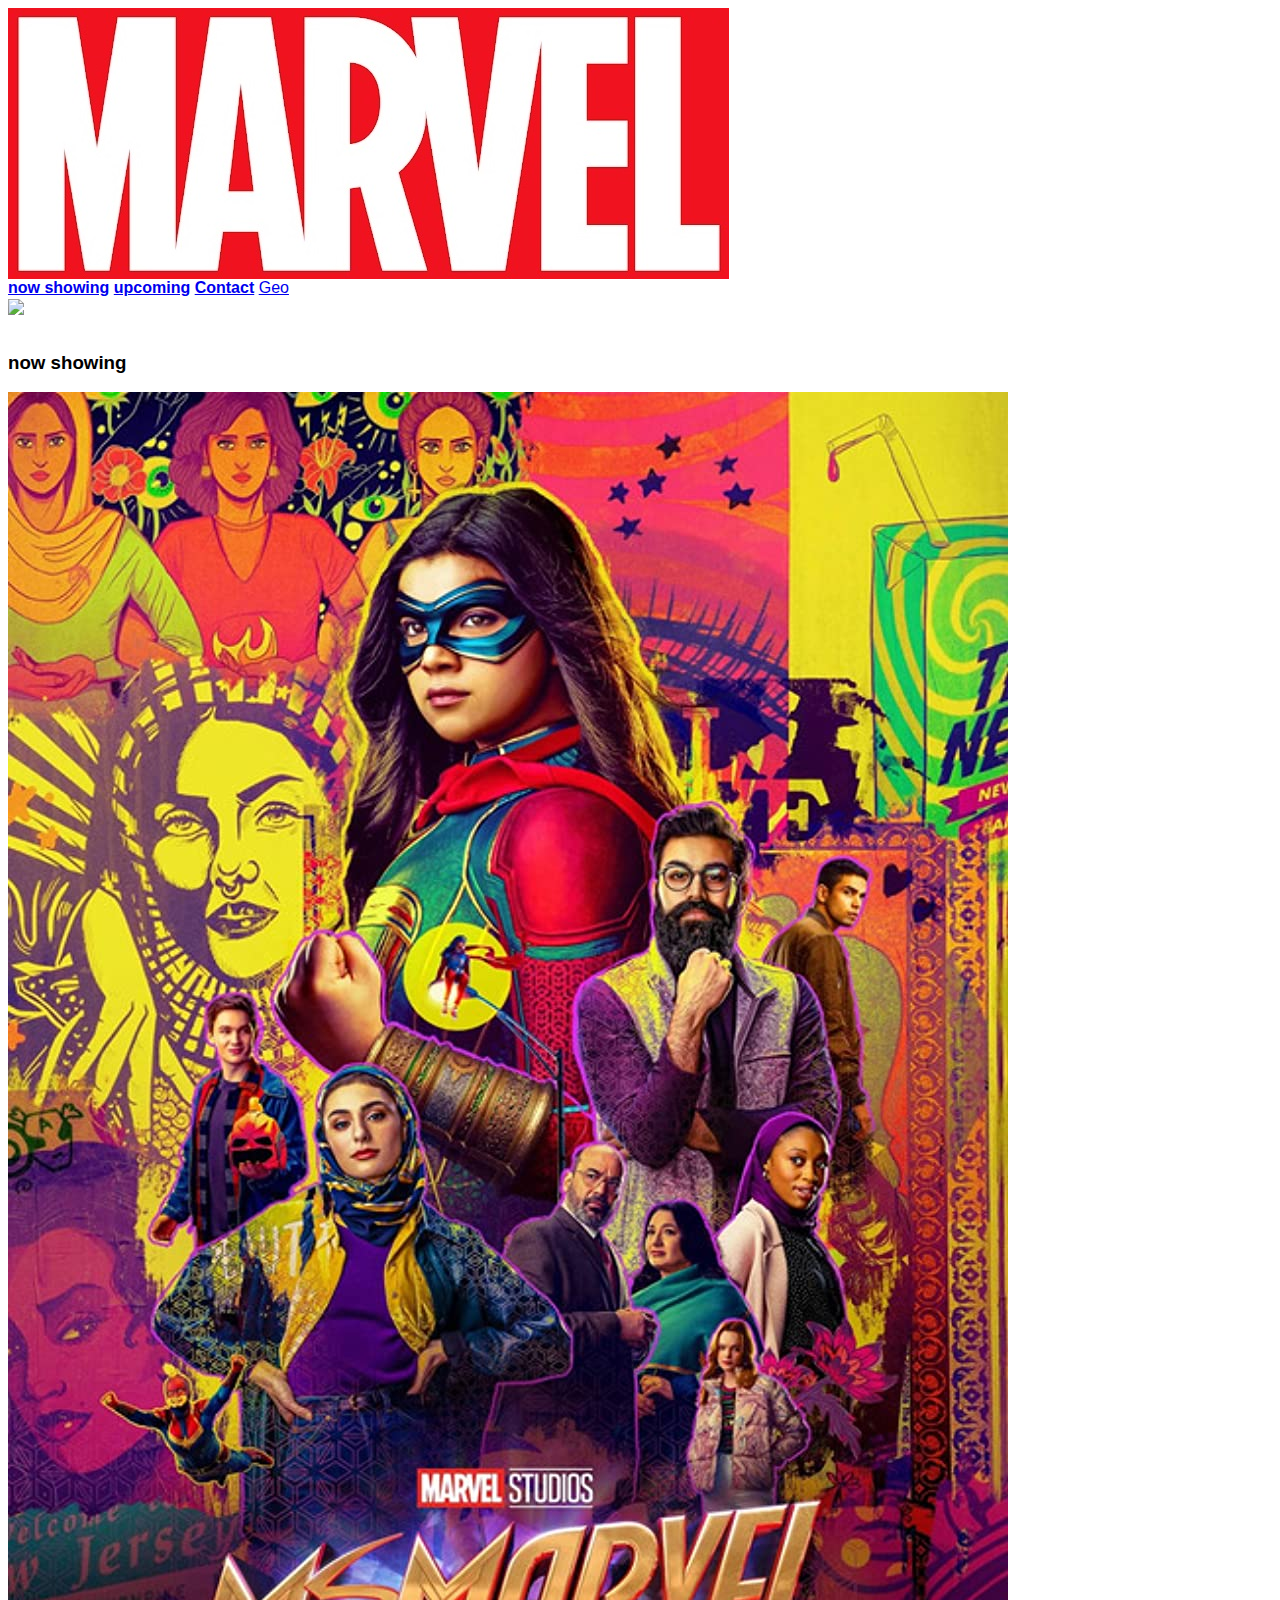
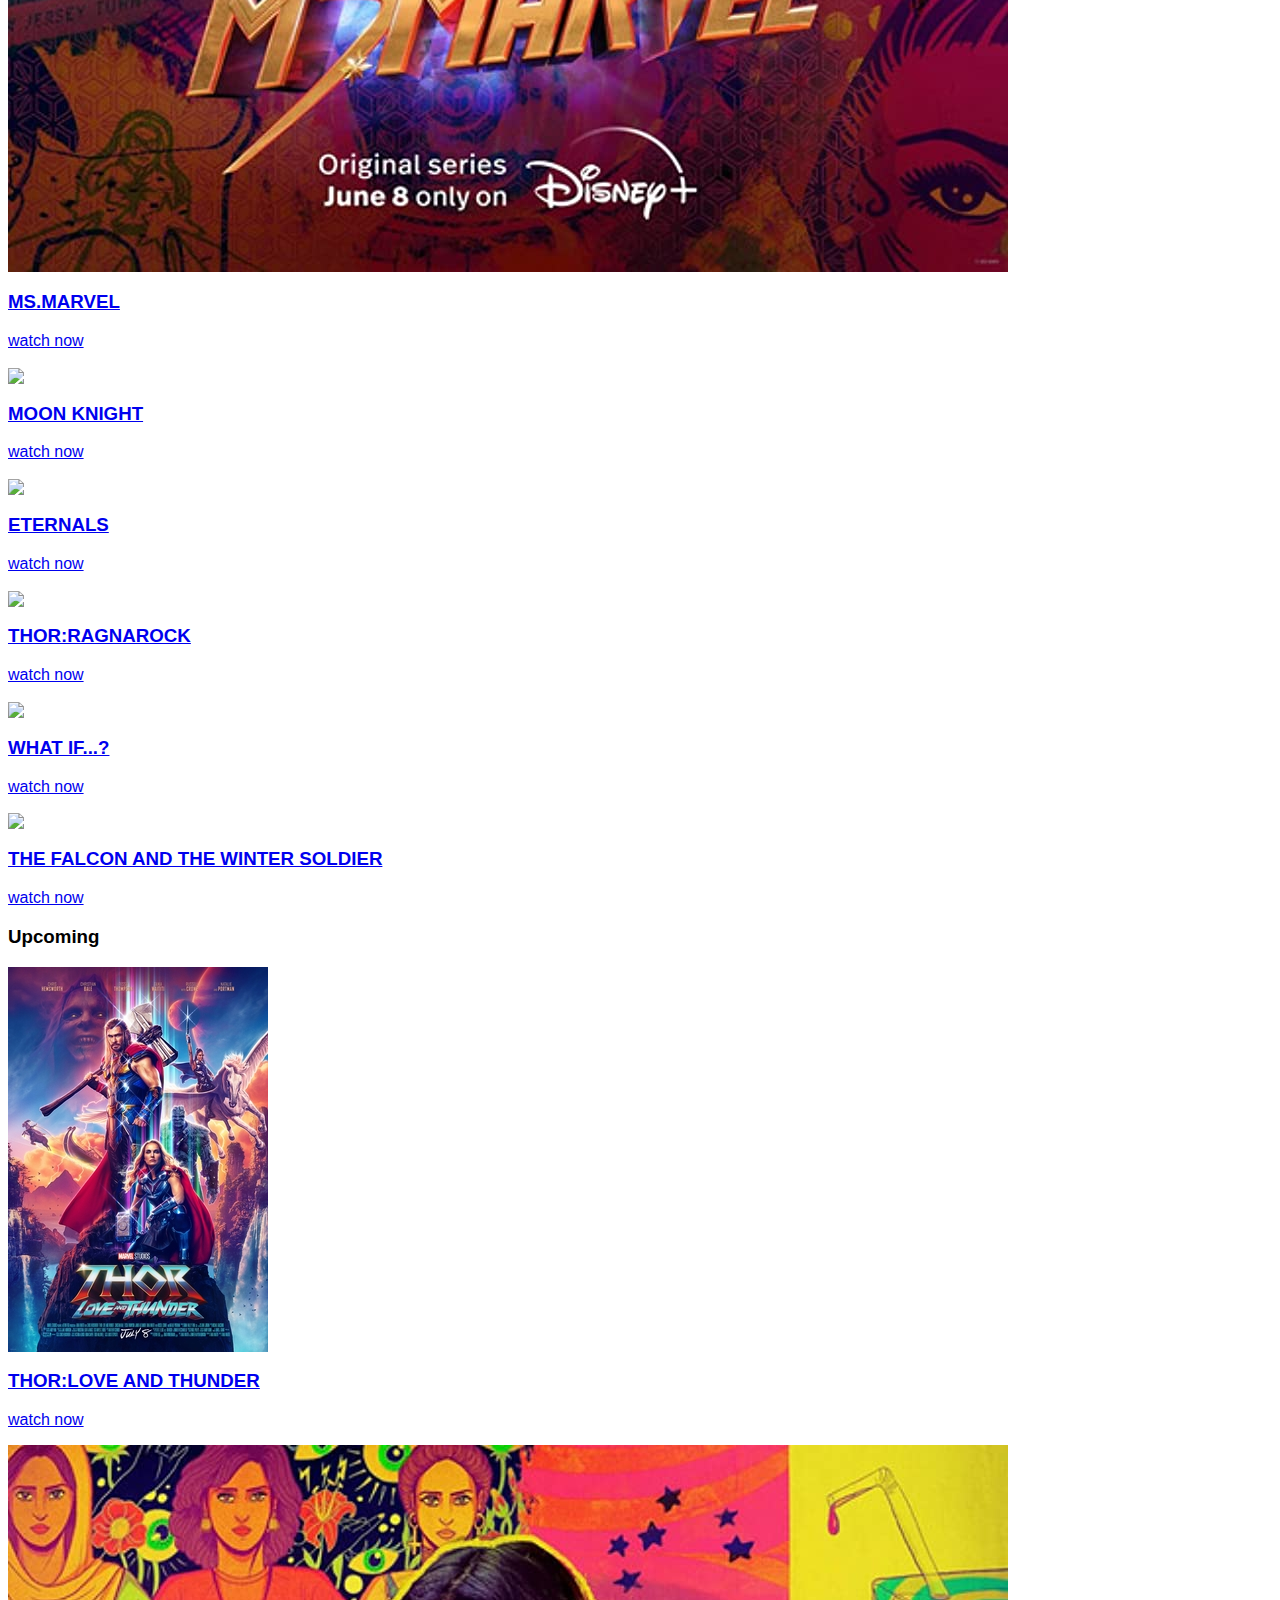
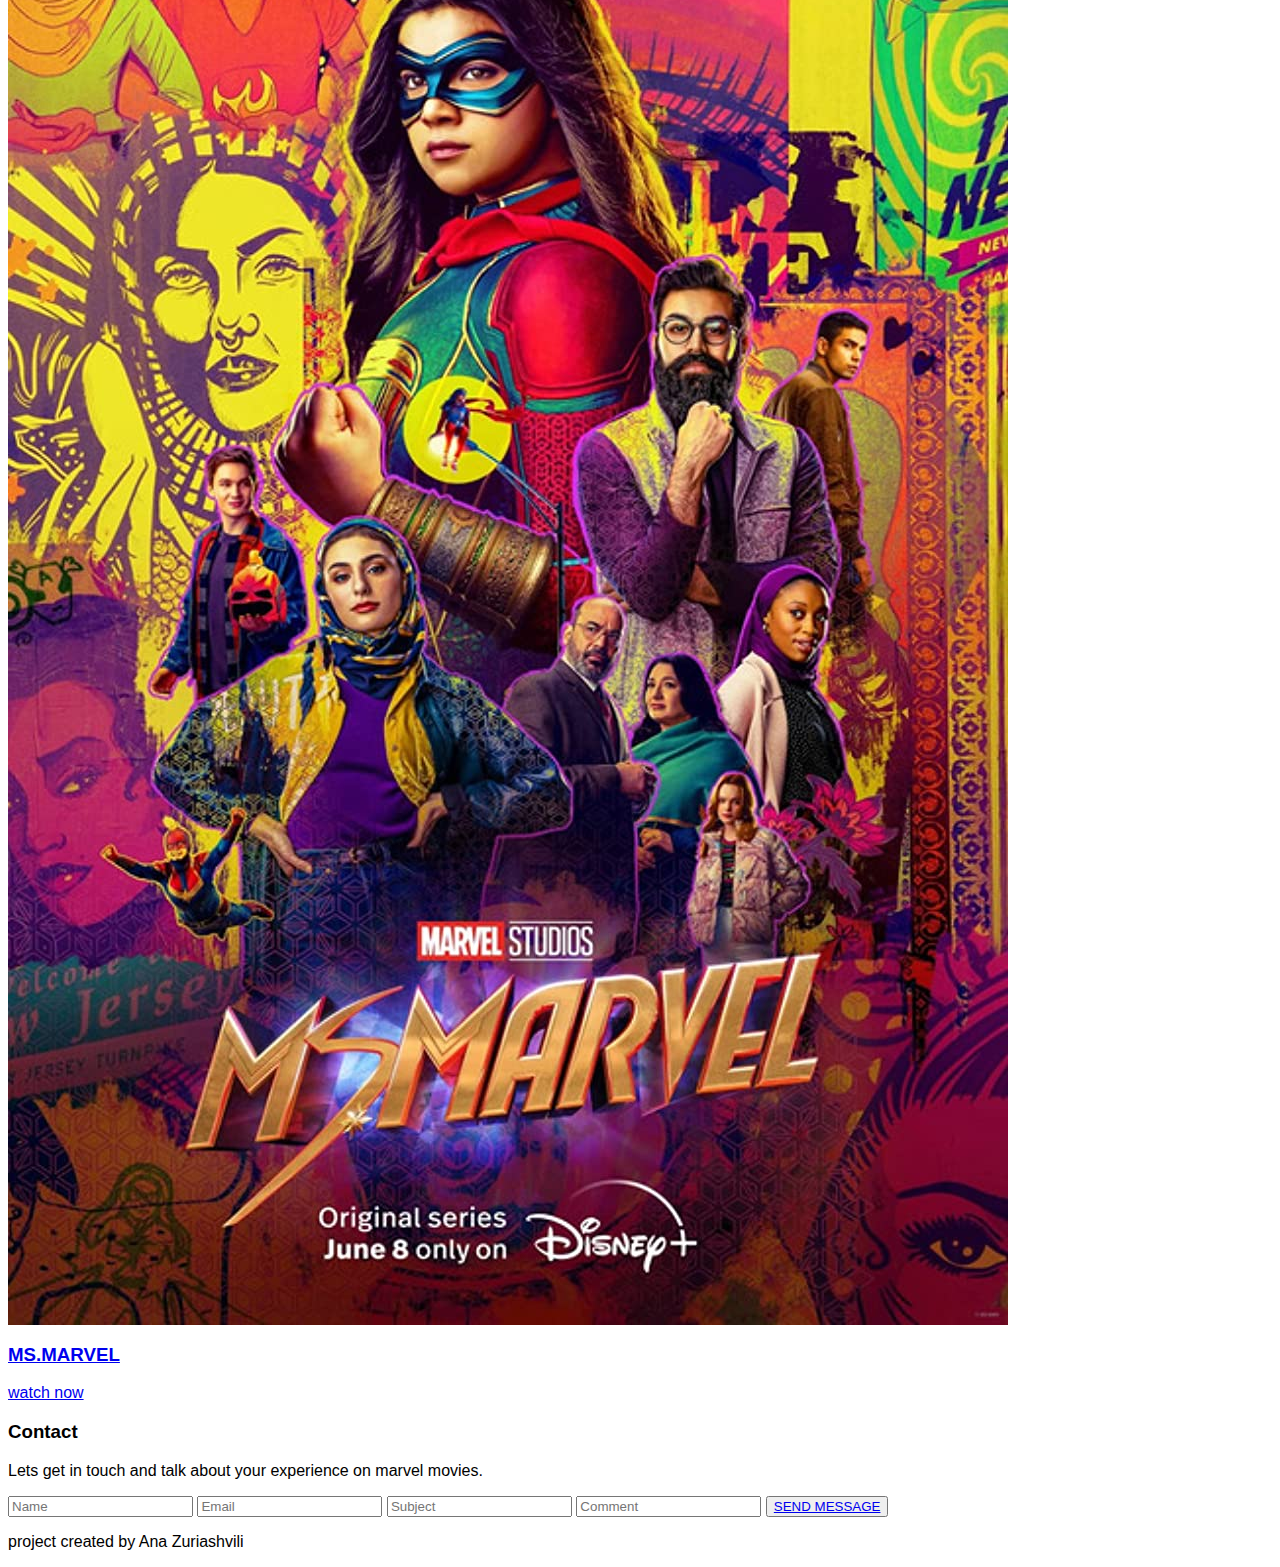
==== commit 753b4e4c: "Update index.html" ====
--- a/index.html
+++ b/index.html
@@ -4,7 +4,7 @@
 <title>marvel</title>
 <meta charset="UTF-8">
 <meta name="viewport" content="width=device-width, initial-scale=1">
-<link rel="stylesheet" href="/style/style.css">
+<link rel="stylesheet" href="marvel/style/style.css">
 </head>
 <body>
 
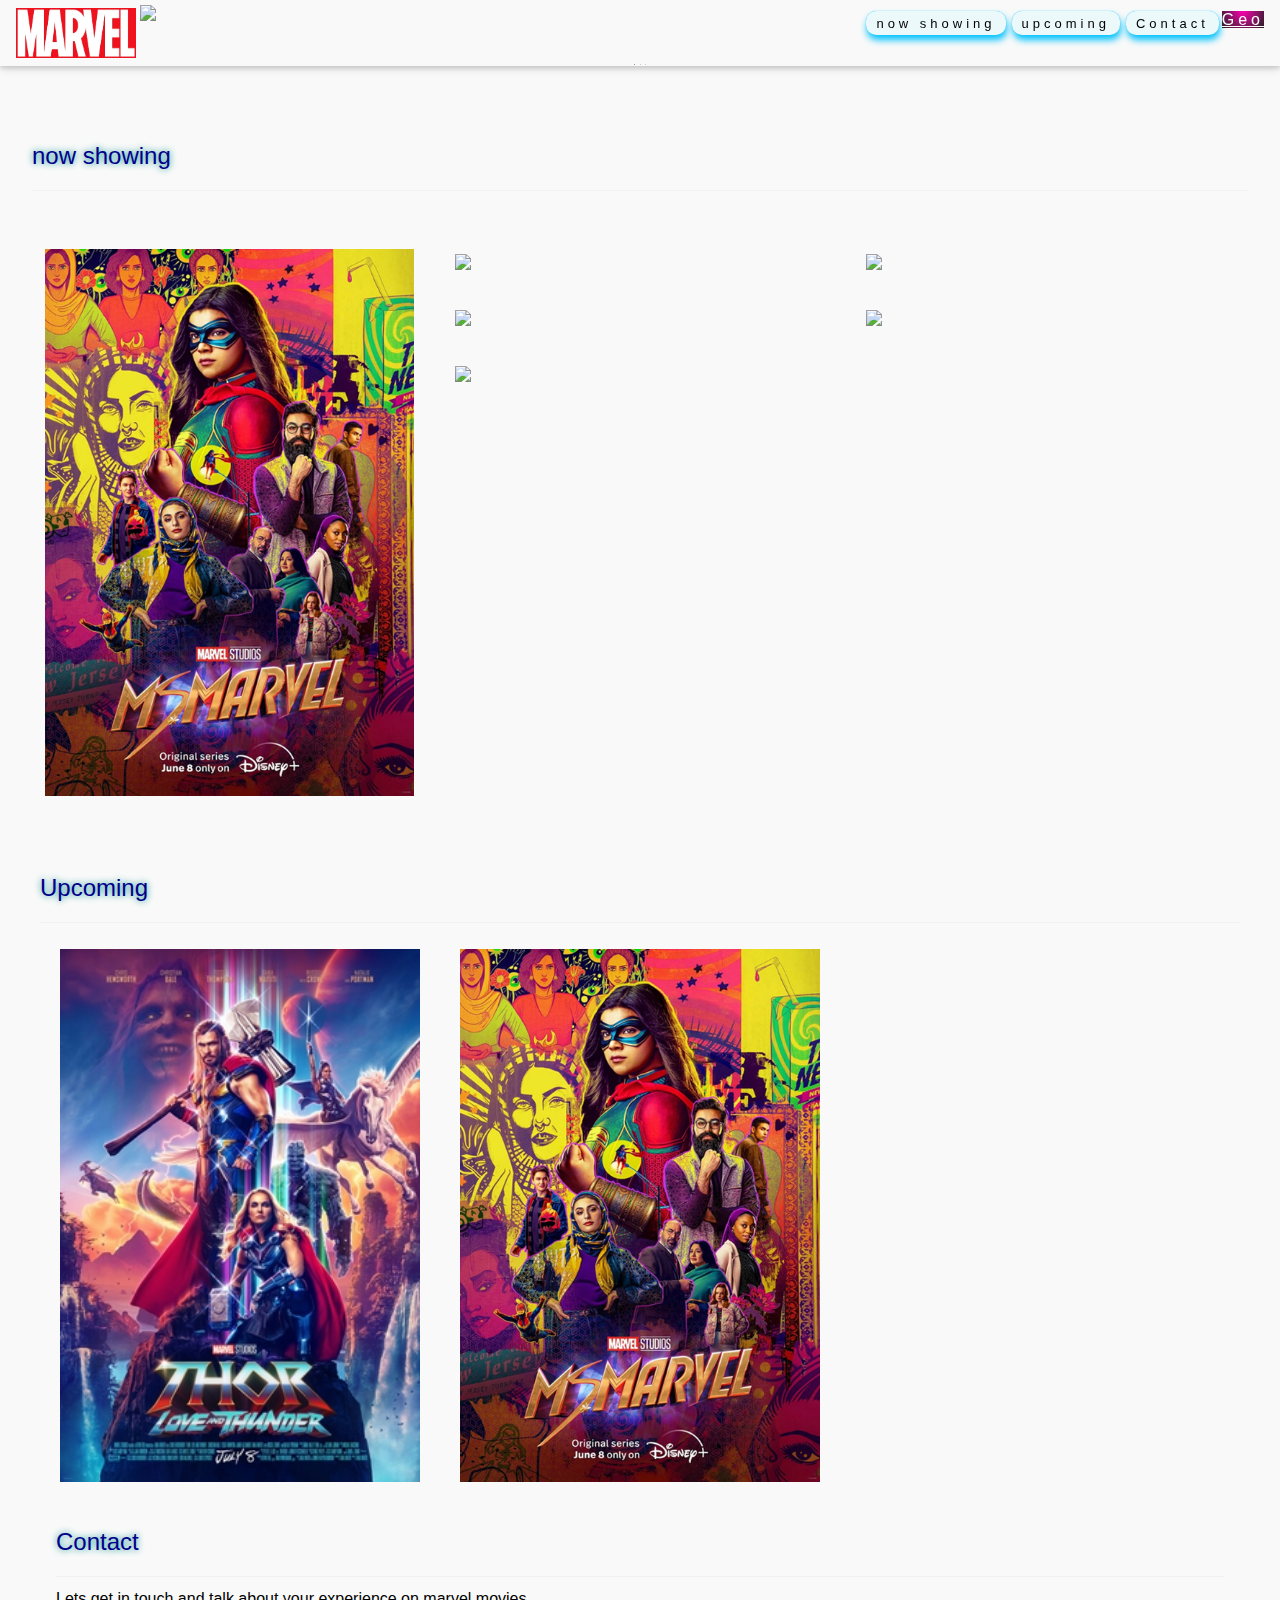
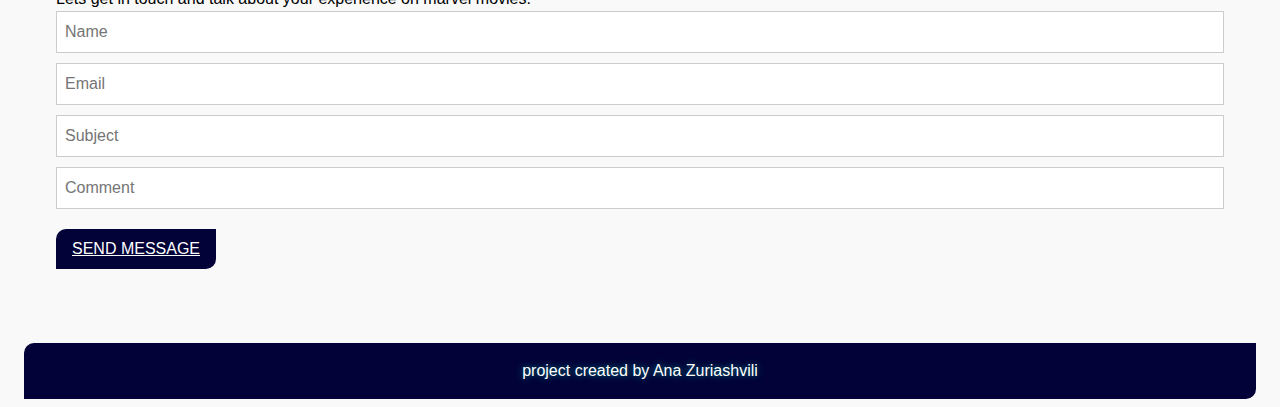
==== commit e77a3de4: "Update index.html" ====
--- a/index.html
+++ b/index.html
@@ -4,7 +4,7 @@
 <title>marvel</title>
 <meta charset="UTF-8">
 <meta name="viewport" content="width=device-width, initial-scale=1">
-<link rel="stylesheet" href="marvel/style/style.css">
+<link rel="stylesheet" href="style/style.css">
 </head>
 <body>
 
--- a/style/style.css
+++ b/style/style.css
@@ -0,0 +1,1969 @@
+/* W3.CSS 4.15 December 2020 by Jan Egil and Borge Refsnes */
+html {
+    box-sizing: border-box
+}
+
+*,*:before,*:after {
+    box-sizing: inherit
+}
+
+/* Extract from normalize.css by Nicolas Gallagher and Jonathan Neal git.io/normalize */
+html {
+    -ms-text-size-adjust: 100%;
+    -webkit-text-size-adjust: 100%
+}
+
+body {
+    margin: 0;
+}
+
+article,aside,details,figcaption,figure,footer,header,main,menu,nav,section {
+    display: block
+}
+
+/* Slideshow container */
+.slideshow-container {
+    max-width: 1000px;
+    position: relative;
+    margin: auto;
+  }
+  
+  
+  /* The dots/bullets/indicators */
+  .dot {
+    height: 1px;
+    width: 1px;
+    margin: 0;
+    background-color: #bbb;
+    border-radius: 50%;
+    display: inline-block;
+    transition: background-color 0.6s ease;
+  }
+  
+  .active {
+    background-color: #717171;
+  }
+  
+  /* Fading animation */
+  .fade {
+    animation-name: fade;
+    animation-duration: 1.5s;
+  }
+  
+  @keyframes fade {
+    from {opacity: .4} 
+    to {opacity: 1}
+  }
+  
+  /* On smaller screens, decrease text size */
+  @media only screen and (max-width: 300px) {
+    .text {font-size: 11px}
+  }
+
+summary {
+    display: list-item
+}
+
+audio,canvas,progress,video {
+    display: inline-block
+}
+
+progress {
+    vertical-align: baseline
+}
+
+audio:not([controls]) {
+    display: none;
+    height: 0
+}
+
+[hidden],template {
+    display: none
+}
+
+a {
+    background-color: transparent
+}
+
+a:active,a:hover {
+    outline-width: 0
+}
+
+abbr[title] {
+    border-bottom: none;
+    text-decoration: underline;
+    text-decoration: underline dotted
+}
+
+b,strong {
+    font-weight: 100;
+    font-size: 13px;
+}
+
+dfn {
+    font-style: italic
+}
+
+mark {
+    background: #ff0;
+    color: #000
+}
+
+small {
+    font-size: 80%
+}
+
+sub,sup {
+    font-size: 75%;
+    line-height: 0;
+    position: relative;
+    vertical-align: baseline
+}
+
+sub {
+    bottom: -0.25em
+}
+
+sup {
+    top: -0.5em
+}
+
+figure {
+    margin: 1em 40px
+}
+
+img {
+    border-style: none
+}
+
+.o6:hover {
+    opacity:0.2;
+}
+
+code,kbd,pre,samp {
+    font-family: monospace,monospace;
+    font-size: 1em
+}
+
+hr {
+    box-sizing: content-box;
+    height: 0;
+    overflow: visible
+}
+
+.circle {
+    background-color: white;
+    color: white;
+    position: relative;
+    background-image: radial-gradient(
+        circle at top,
+        #fe01b1,
+        #222);
+}
+
+button,input,select,textarea,optgroup {
+    font: inherit;
+    margin: 0
+}
+
+optgroup {
+    font-weight: bold
+}
+
+button,input {
+    overflow: visible
+}
+
+button,select {
+    text-transform: none
+}
+
+button,[type=button],[type=reset],[type=submit] {
+    -webkit-appearance: button
+}
+
+button::-moz-focus-inner,[type=button]::-moz-focus-inner,[type=reset]::-moz-focus-inner,[type=submit]::-moz-focus-inner {
+    border-style: none;
+    padding: 0
+}
+
+button:-moz-focusring,[type=button]:-moz-focusring,[type=reset]:-moz-focusring,[type=submit]:-moz-focusring {
+    outline: 1px dotted ButtonText
+}
+
+fieldset {
+    border: 1px solid #c0c0c0;
+    margin: 0 2px;
+    padding: .35em .625em .75em
+}
+
+legend {
+    color: inherit;
+    display: table;
+    max-width: 100%;
+    padding: 0;
+    white-space: normal
+}
+
+textarea {
+    overflow: auto
+}
+
+[type=checkbox],[type=radio] {
+    padding: 0
+}
+
+[type=number]::-webkit-inner-spin-button,[type=number]::-webkit-outer-spin-button {
+    height: auto
+}
+
+[type=search] {
+    -webkit-appearance: textfield;
+    outline-offset: -2px
+}
+
+[type=search]::-webkit-search-decoration {
+    -webkit-appearance: none
+}
+
+::-webkit-file-upload-button {
+    -webkit-appearance: button;
+    font: inherit
+}
+
+/* End extract */
+html,body {
+    font-family: Verdana,sans-serif;
+    font-size: 15px;
+    line-height: 1.5
+}
+
+html {
+    overflow-x: hidden
+}
+
+h2 {
+    font-size: 30px
+}
+
+h3 {
+    font-size: 24px
+}
+
+h4 {
+    font-size: 20px
+}
+
+h5 {
+    font-size: 18px
+}
+
+h6 {
+    font-size: 16px
+}
+
+.w3-serif {
+    font-family: serif
+}
+
+.w3-sans-serif {
+    font-family: sans-serif
+}
+
+.w3-cursive {
+    font-family: cursive
+}
+
+.w3-monospace {
+    font-family: monospace
+}
+
+h1,h2,h3,h4,h5,h6 {
+    font-family: "Segoe UI",Arial,sans-serif;
+    font-weight: 400;
+    margin: 10px 0
+}
+
+.w3-wide {
+    letter-spacing: 4px
+}
+
+hr {
+    border: 0;
+    border-top: 1px solid #eee;
+    margin: 20px 0
+}
+
+.w3-image {
+    max-width: 100%;
+    height: auto
+}
+
+img {
+    vertical-align: middle
+}
+
+a {
+    color: inherit
+}
+
+.w3-table,.w3-table-all {
+    border-collapse: collapse;
+    border-spacing: 0;
+    width: 100%;
+    display: table
+}
+
+.w3-table-all {
+    border: 1px solid #ccc
+}
+
+.w3-bordered tr,.w3-table-all tr {
+    border-bottom: 1px solid #ddd
+}
+
+.w3-striped tbody tr:nth-child(even) {
+    background-color: #f1f1f1
+}
+
+.w3-table-all tr:nth-child(odd) {
+    background-color: #fff
+}
+
+.w3-table-all tr:nth-child(even) {
+    background-color: #f1f1f1
+}
+
+.w3-hoverable tbody tr:hover,.w3-ul.w3-hoverable li:hover {
+    background-color: #ccc
+}
+
+.w3-centered tr th,.w3-centered tr td {
+    text-align: center
+}
+
+.w3-table td,.w3-table th,.w3-table-all td,.w3-table-all th {
+    padding: 8px 8px;
+    display: table-cell;
+    text-align: left;
+    vertical-align: top
+}
+
+.w3-table th:first-child,.w3-table td:first-child,.w3-table-all th:first-child,.w3-table-all td:first-child {
+    padding-left: 16px
+}
+
+.w3-btn,.w3-button {
+    border: none;
+    display: inline-block;
+    padding: 8px 16px;
+    vertical-align: middle;
+    overflow: hidden;
+    text-decoration: none;
+    color: inherit;
+    background-color: inherit;
+    text-align: center;
+    cursor: pointer;
+    white-space: nowrap
+}
+
+.w3-btn:hover {
+    box-shadow: 0 8px 16px 0 rgba(0,0,0,0.2),0 6px 20px 0 rgba(0,0,0,0.19)
+}
+
+.w3-btn,.w3-button {
+    -webkit-touch-callout: none;
+    -webkit-user-select: none;
+    -khtml-user-select: none;
+    -moz-user-select: none;
+    -ms-user-select: none;
+    user-select: none
+}
+
+.w3-disabled,.w3-btn:disabled,.w3-button:disabled {
+    cursor: not-allowed;
+    opacity: 0.3
+}
+
+.w3-disabled *,:disabled * {
+    pointer-events: none
+}
+
+.w3-btn.w3-disabled:hover,.w3-btn:disabled:hover {
+    box-shadow: none
+}
+
+.w3-badge,.w3-tag {
+    background-color: #000;
+    color: #fff;
+    display: inline-block;
+    padding-left: 8px;
+    padding-right: 8px;
+    text-align: center
+}
+
+.ma {
+    width: 120px;
+    height: 50px;
+    left: 0px;
+    top: 0px;
+}
+
+.w3-badge {
+    border-radius: 50%
+}
+
+.w3-ul {
+    list-style-type: none;
+    padding: 0;
+    margin: 0
+}
+
+.w3-ul li {
+    padding: 8px 16px;
+    border-bottom: 1px solid #ddd
+}
+
+.w3-ul li:last-child {
+    border-bottom: none
+}
+
+.w3-tooltip,.w3-display-container {
+    position: relative
+}
+
+.w3-tooltip .w3-text {
+    display: none
+}
+
+.w3-tooltip:hover .w3-text {
+    display: inline-block
+}
+
+.w3-ripple:active {
+    opacity: 0.5
+}
+
+.w3-ripple {
+    transition: opacity 0s
+}
+
+.w3-input {
+    padding: 8px;
+    display: block;
+    border: none;
+    border-bottom: 1px solid #ccc;
+    width: 100%
+}
+
+.w3-select {
+    padding: 9px 0;
+    width: 100%;
+    border: none;
+    border-bottom: 1px solid #ccc
+}
+
+.w3-dropdown-click,.w3-dropdown-hover {
+    position: relative;
+    display: inline-block;
+    cursor: pointer
+}
+
+.w3-dropdown-hover:hover .w3-dropdown-content {
+    display: block
+}
+
+.w3-dropdown-hover:first-child,.w3-dropdown-click:hover {
+    background-color: #ccc;
+    color: #000
+}
+
+.w3-dropdown-hover:hover > .w3-button:first-child,.w3-dropdown-click:hover > .w3-button:first-child {
+    background-color: #ccc;
+    color: #000
+}
+
+.w3-dropdown-content {
+    cursor: auto;
+    color: #000;
+    background-color: #fff;
+    display: none;
+    position: absolute;
+    min-width: 160px;
+    margin: 0;
+    padding: 0;
+    z-index: 1
+}
+
+.w3-check,.w3-radio {
+    width: 24px;
+    height: 24px;
+    position: relative;
+    top: 6px
+}
+
+.w3-sidebar {
+    height: 100%;
+    width: 200px;
+    background-color: #fff;
+    position: fixed!important;
+    z-index: 1;
+    overflow: auto
+}
+
+.w3-bar-block .w3-dropdown-hover,.w3-bar-block .w3-dropdown-click {
+    width: 100%
+}
+
+.w3-bar-block .w3-dropdown-hover .w3-dropdown-content,.w3-bar-block .w3-dropdown-click .w3-dropdown-content {
+    min-width: 100%
+}
+
+.w3-bar-block .w3-dropdown-hover .w3-button,.w3-bar-block .w3-dropdown-click .w3-button {
+    width: 100%;
+    text-align: left;
+    padding: 8px 16px
+}
+
+.w3-main,#main {
+    transition: margin-left .4s
+}
+
+.w3-modal {
+    z-index: 3;
+    display: none;
+    padding-top: 100px;
+    position: fixed;
+    left: 0;
+    top: 0;
+    width: 100%;
+    height: 100%;
+    overflow: auto;
+    background-color: rgb(0,0,0);
+    background-color: rgba(0,0,0,0.4)
+}
+
+.w3-modal-content {
+    margin: auto;
+    background-color: #fff;
+    position: relative;
+    padding: 0;
+    outline: 0;
+    width: 600px
+}
+
+.w3-bar {
+    width: 100%;
+    overflow: hidden;
+    font-family:"ALK Rex Bold", sans-serif;
+}
+
+.w3-center .w3-bar {
+    display: inline-block;
+    width: auto
+}
+
+.w3-bar .w3-bar-item {
+    padding: 0px 10px;
+    float: left;
+    width: auto;
+    height: auto;
+    border: none;
+    margin: 3px;
+    display: block;
+    outline: 0
+}
+
+.w3-bar .w3-dropdown-hover,.w3-bar .w3-dropdown-click {
+    position: static;
+    float: left
+}
+
+.w3-bar .w3-button {
+    white-space: normal;
+}
+
+.light {
+    position: relative;
+    border-radius: 10px;
+    width: 400px;
+    height: 21px;
+    padding: 1px;
+    background: #ecf9fa;
+    box-shadow: 1px 5px 7px 0px #00c2fd,
+                0 0 0px #00c2fd,
+                0 0 1px #00c2fd,
+                0 0 0px #00c2fd;
+}
+
+.w3-bar-block .w3-bar-item {
+    width: 100%;
+    display: block;
+    padding: 8px 16px;
+    text-align: left;
+    border: none;
+    white-space: normal;
+    float: none;
+    outline: 0;
+}
+
+.w3-bar-block.w3-center .w3-bar-item {
+    text-align: center
+}
+
+.w3-block {
+    display: block;
+    width: 100%;
+}
+
+.w3-responsive {
+    display: block;
+    overflow-x: auto
+}
+
+.w3-container:after,.w3-container:before,.w3-panel:after,.w3-panel:before,.w3-row:after,.w3-row:before,.w3-row-padding:after,.w3-row-padding:before, .w3-cell-row:before,.w3-cell-row:after,.w3-clear:after,.w3-clear:before,.w3-bar:before,.w3-bar:after {
+    content: "";
+    display: table;
+    clear: both
+}
+
+.w3-col,.w3-half,.w3-third,.w3-twothird,.w3-threequarter,.w3-quarter {
+    float: left;
+    width: 100%
+}
+
+.w3-col.s1 {
+    width: 8.33333%
+}
+
+.w3-col.s2 {
+    width: 16.66666%
+}
+
+.w3-col.s3 {
+    width: 24.99999%
+}
+
+.w3-col.s4 {
+    width: 33.33333%
+}
+
+.w3-col.s5 {
+    width: 41.66666%
+}
+
+.w3-col.s6 {
+    width: 49.99999%
+}
+
+.w3-col.s7 {
+    width: 58.33333%
+}
+
+.w3-col.s8 {
+    width: 66.66666%
+}
+
+.w3-col.s9 {
+    width: 74.99999%
+}
+
+.w3-col.s10 {
+    width: 83.33333%
+}
+
+.w3-col.s11 {
+    width: 91.66666%
+}
+
+.w3-col.s12 {
+    width: 99.99999%
+}
+
+@media (min-width: 601px) {
+    .w3-col.m1 {
+        width:8.33333%
+    }
+
+    .w3-col.m2 {
+        width: 16.66666%
+    }
+
+    .w3-col.m3,.w3-quarter {
+        width: 24.99999%
+    }
+
+    .w3-col.m4,.w3-third {
+        width: 33.33333%
+    }
+
+    .w3-col.m5 {
+        width: 41.66666%
+    }
+
+    .w3-col.m6,.w3-half {
+        width: 49.99999%
+    }
+
+    .w3-col.m7 {
+        width: 58.33333%
+    }
+
+    .w3-col.m8,.w3-twothird {
+        width: 66.66666%
+    }
+
+    .w3-col.m9,.w3-threequarter {
+        width: 74.99999%
+    }
+
+    .w3-col.m10 {
+        width: 83.33333%
+    }
+
+    .w3-col.m11 {
+        width: 91.66666%
+    }
+
+    .w3-col.m12 {
+        width: 99.99999%
+    }
+}
+
+@media (min-width: 993px) {
+    .w3-col.l1 {
+        width:8.33333%
+    }
+
+    .w3-col.l2 {
+        width: 16.66666%
+    }
+
+    .w3-col.l3 {
+        width: 24.99999%
+    }
+
+    .w3-col.l4 {
+        width: 33.33333%
+    }
+
+    .w3-col.l5 {
+        width: 41.66666%
+    }
+
+    .w3-col.l6 {
+        width: 49.99999%
+    }
+
+    .w3-col.l7 {
+        width: 58.33333%
+    }
+
+    .w3-col.l8 {
+        width: 66.66666%
+    }
+
+    .w3-col.l9 {
+        width: 74.99999%
+    }
+
+    .w3-col.l10 {
+        width: 83.33333%
+    }
+
+    .w3-col.l11 {
+        width: 91.66666%
+    }
+
+    .w3-col.l12 {
+        width: 99.99999%
+    }
+}
+
+.w3-rest {
+    overflow: hidden
+}
+
+.w3-stretch {
+    margin-left: -16px;
+    margin-right: -16px
+}
+
+.w3-content,.w3-auto {
+    margin-left: auto;
+    margin-right: auto
+}
+
+.w3-content {
+    max-width: 980px
+}
+
+.w3-auto {
+    max-width: 1140px
+}
+
+.w3-cell-row {
+    display: table;
+    width: 100%
+}
+
+.w3-cell {
+    display: table-cell
+}
+
+.w3-cell-top {
+    vertical-align: top
+}
+
+.w3-cell-middle {
+    vertical-align: middle
+}
+
+.w3-cell-bottom {
+    vertical-align: bottom
+}
+
+.w3-hide {
+    display: none!important
+}
+
+.w3-show-block,.w3-show {
+    display: block!important
+}
+
+.w3-show-inline-block {
+    display: inline-block!important
+}
+
+@media (max-width: 1205px) {
+    .w3-auto {
+        max-width:95%
+    }
+}
+
+@media (max-width: 600px) {
+    .w3-modal-content {
+        margin:0 10px;
+        width: auto!important
+    }
+
+    .w3-modal {
+        padding-top: 30px
+    }
+
+    .w3-dropdown-hover.w3-mobile .w3-dropdown-content,.w3-dropdown-click.w3-mobile .w3-dropdown-content {
+        position: relative
+    }
+
+    .w3-hide-small {
+        display: none!important
+    }
+
+    .w3-mobile {
+        display: block;
+        width: 100%!important
+    }
+
+    .w3-bar-item.w3-mobile,.w3-dropdown-hover.w3-mobile,.w3-dropdown-click.w3-mobile {
+        text-align: center
+    }
+
+    .w3-dropdown-hover.w3-mobile,.w3-dropdown-hover.w3-mobile .w3-btn,.w3-dropdown-hover.w3-mobile .w3-button,.w3-dropdown-click.w3-mobile,.w3-dropdown-click.w3-mobile .w3-btn,.w3-dropdown-click.w3-mobile .w3-button {
+        width: 100%
+    }
+}
+
+@media (max-width: 768px) {
+    .w3-modal-content {
+        width:500px
+    }
+
+    .w3-modal {
+        padding-top: 50px
+    }
+}
+
+@media (min-width: 993px) {
+    .w3-modal-content {
+        width:900px
+    }
+
+    .w3-hide-large {
+        display: none!important
+    }
+
+    .w3-sidebar.w3-collapse {
+        display: block!important
+    }
+}
+
+@media (max-width: 992px) and (min-width:601px) {
+    .w3-hide-medium {
+        display:none!important
+    }
+}
+
+@media (max-width: 992px) {
+    .w3-sidebar.w3-collapse {
+        display:none
+    }
+
+    .w3-main {
+        margin-left: 0!important;
+        margin-right: 0!important
+    }
+
+    .w3-auto {
+        max-width: 100%
+    }
+}
+
+.w3-top,.w3-bottom {
+    position: fixed;
+    width: 100%;
+    z-index: 1
+}
+
+.w3-top {
+    top: 0
+}
+
+.w3-bottom {
+    bottom: 0
+}
+
+.w3-overlay {
+    position: fixed;
+    display: none;
+    width: 100%;
+    height: 100%;
+    top: 0;
+    left: 0;
+    right: 0;
+    bottom: 0;
+    background-color: rgba(0,0,0,0.5);
+    z-index: 2
+}
+
+.w3-display-topleft {
+    position: absolute;
+    left: 0;
+    top: 0
+}
+
+.w3-display-topright {
+    position: absolute;
+    right: 0;
+    top: 0
+}
+
+.w3-display-bottomleft {
+    position: absolute;
+    left: 0;
+    bottom: 0
+}
+
+.w3-display-bottomright {
+    position: absolute;
+    right: 0;
+    bottom: 0
+}
+
+.w3-display-middle {
+    position: absolute;
+    top: 50%;
+    left: 50%;
+    transform: translate(-50%,-50%);
+    -ms-transform: translate(-50%,-50%)
+}
+
+.w3-display-left {
+    position: absolute;
+    top: 50%;
+    left: 0%;
+    transform: translate(0%,-50%);
+    -ms-transform: translate(-0%,-50%)
+}
+
+.w3-display-right {
+    position: absolute;
+    top: 50%;
+    right: 0%;
+    transform: translate(0%,-50%);
+    -ms-transform: translate(0%,-50%)
+}
+
+.w3-display-topmiddle {
+    position: absolute;
+    left: 50%;
+    top: 0;
+    transform: translate(-50%,0%);
+    -ms-transform: translate(-50%,0%)
+}
+
+.w3-display-bottommiddle {
+    position: absolute;
+    left: 50%;
+    bottom: 0;
+    transform: translate(-50%,0%);
+    -ms-transform: translate(-50%,0%)
+}
+
+.w3-display-container:hover .w3-display-hover {
+    display: block
+}
+
+.w3-display-container:hover span.w3-display-hover {
+    display: inline-block
+}
+
+.w3-display-hover {
+    display: none
+}
+
+.w3-display-position {
+    position: absolute
+}
+
+.w3-circle {
+    border-radius: 50%
+}
+
+.w3-round-small {
+    border-radius: 2px
+}
+
+.w3-round,.w3-round-medium {
+    border-radius: 4px
+}
+
+.w3-round-large {
+    border-radius: 8px
+}
+
+.w3-round-xlarge {
+    border-radius: 16px
+}
+
+.w3-round-xxlarge {
+    border-radius: 32px
+}
+
+.w3-row-padding,.w3-row-padding>.w3-half,.w3-row-padding>.w3-third,.w3-row-padding>.w3-twothird,.w3-row-padding>.w3-threequarter,.w3-row-padding>.w3-quarter,.w3-row-padding>.w3-col {
+    padding: 0 8px
+}
+
+.w3-container,.w3-panel {
+    padding: 0.01em 16px
+}
+
+.w3-panel {
+    margin-top: 16px;
+    margin-bottom: 16px
+}
+
+.w3-code,.w3-codespan {
+    font-family: Consolas,"courier new";
+    font-size: 16px
+}
+
+.w3-code {
+    width: auto;
+    background-color: #fff;
+    padding: 8px 12px;
+    border-left: 4px solid #4CAF50;
+    word-wrap: break-word
+}
+
+.w3-codespan {
+    color: crimson;
+    background-color: #f1f1f1;
+    padding-left: 4px;
+    padding-right: 4px;
+    font-size: 110%
+}
+
+.w3-card,.w3-card-2 {
+    box-shadow: 0 2px 5px 0 rgba(0,0,0,0.16),0 2px 10px 0 rgba(0,0,0,0.12)
+}
+
+.w3-card-4,.w3-hover-shadow:hover {
+    box-shadow: 0 4px 10px 0 rgba(0,0,0,0.2),0 4px 20px 0 rgba(0,0,0,0.19)
+}
+
+.w3-spin {
+    animation: w3-spin 2s infinite linear
+}
+
+@keyframes w3-spin {
+    0% {
+        transform: rotate(0deg)
+    }
+
+    100% {
+        transform: rotate(359deg)
+    }
+}
+
+.w3-animate-fading {
+    animation: fading 10s infinite
+}
+
+@keyframes fading {
+    0% {
+        opacity: 0
+    }
+
+    50% {
+        opacity: 1
+    }
+
+    100% {
+        opacity: 0
+    }
+}
+
+.w3-animate-opacity {
+    animation: opac 0.8s
+}
+
+@keyframes opac {
+    from {
+        opacity: 0
+    }
+
+    to {
+        opacity: 1
+    }
+}
+
+.w3-animate-top {
+    position: relative;
+    animation: animatetop 0.4s
+}
+
+@keyframes animatetop {
+    from {
+        top: -300px;
+        opacity: 0
+    }
+
+    to {
+        top: 0;
+        opacity: 1
+    }
+}
+
+.w3-animate-left {
+    position: relative;
+    animation: animateleft 0.4s
+}
+
+@keyframes animateleft {
+    from {
+        left: -300px;
+        opacity: 0
+    }
+
+    to {
+        left: 0;
+        opacity: 1
+    }
+}
+
+.w3-animate-right {
+    position: relative;
+    animation: animateright 0.4s
+}
+
+@keyframes animateright {
+    from {
+        right: -300px;
+        opacity: 0
+    }
+
+    to {
+        right: 0;
+        opacity: 1
+    }
+}
+
+.w3-animate-bottom {
+    position: relative;
+    animation: animatebottom 0.4s
+}
+
+@keyframes animatebottom {
+    from {
+        bottom: -300px;
+        opacity: 0
+    }
+
+    to {
+        bottom: 0;
+        opacity: 1
+    }
+}
+
+.w3-animate-zoom {
+    animation: animatezoom 0.6s
+}
+
+@keyframes animatezoom {
+    from {
+        transform: scale(0)
+    }
+
+    to {
+        transform: scale(1)
+    }
+}
+
+.w3-animate-input {
+    transition: width 0.4s ease-in-out
+}
+
+.w3-animate-input:focus {
+    width: 100%!important
+}
+
+.w3-opacity,.w3-hover-opacity:hover {
+    opacity: 0.60
+}
+
+.w3-opacity-off,.w3-hover-opacity-off:hover {
+    opacity: 1
+}
+
+.w3-opacity-max {
+    opacity: 0.25
+}
+
+.w3-opacity-min {
+    opacity: 0.75
+}
+
+.w3-greyscale-max,.w3-grayscale-max,.w3-hover-greyscale:hover,.w3-hover-grayscale:hover {
+    filter: grayscale(100%)
+}
+
+.w3-greyscale,.w3-grayscale {
+    filter: grayscale(75%)
+}
+
+.w3-greyscale-min,.w3-grayscale-min {
+    filter: grayscale(50%)
+}
+
+.w3-sepia {
+    filter: sepia(75%)
+}
+
+.w3-sepia-max,.w3-hover-sepia:hover {
+    filter: sepia(100%)
+}
+
+.w3-sepia-min {
+    filter: sepia(50%)
+}
+
+.w3-tiny {
+    font-size: 10px!important
+}
+
+.w3-small {
+    font-size: 12px!important
+}
+
+.w3-medium {
+    font-size: 15px!important
+}
+
+.w3-large {
+    font-size: 18px!important
+}
+
+.w3-xlarge {
+    font-size: 24px!important
+}
+
+.w3-xxlarge {
+    font-size: 36px!important
+}
+
+.w3-xxxlarge {
+    font-size: 48px!important
+}
+
+.w3-jumbo {
+    font-size: 64px!important
+}
+
+.w3-left-align {
+    text-align: left!important
+}
+
+.w3-right-align {
+    text-align: right!important
+}
+
+.w3-justify {
+    text-align: justify!important
+}
+
+.w3-center {
+    text-align: center!important
+}
+
+.w3-border-0 {
+    border: 0!important
+}
+
+.w3-border {
+    border: 1px solid #ccc!important
+}
+
+.w3-border-top {
+    border-top: 1px solid #ccc!important
+}
+
+.w3-border-bottom {
+    border-bottom: 1px solid #ccc!important
+}
+
+.w3-border-left {
+    border-left: 1px solid #ccc!important
+}
+
+.w3-border-right {
+    border-right: 1px solid #ccc!important
+}
+
+.w3-topbar {
+    border-top: 6px solid #ccc!important
+}
+
+.w3-bottombar {
+    border-bottom: 6px solid #ccc!important
+}
+
+.w3-leftbar {
+    border-left: 6px solid #ccc!important
+}
+
+.w3-rightbar {
+    border-right: 6px solid #ccc!important
+}
+
+.w3-section,.w3-code {
+    margin-top: 10px!important;
+    margin-bottom: 10px!important
+}
+
+.w3-margin {
+    margin: 16px!important
+}
+
+.w3-margin-top {
+    margin-top: 16px!important
+}
+
+.w3-margin-bottom {
+    margin-bottom: 16px!important
+}
+
+.w3-margin-left {
+    margin-left: 16px!important
+}
+
+.w3-margin-right {
+    margin-right: 16px!important
+}
+
+.w3-padding-small {
+    padding: 4px 8px!important
+}
+
+.w3-padding {
+    padding: 8px 16px!important
+}
+
+.w3-padding-large {
+    padding: 12px 24px!important
+}
+
+.w3-padding-16 {
+    padding-top: 16px!important;
+    padding-bottom: 16px!important;
+    color: darkblue;
+    text-shadow: 0 0 7px darkcyan;
+}
+
+.w3-padding-24 {
+    padding-top: 24px!important;
+    padding-bottom: 24px!important
+}
+
+.w3-padding-32 {
+    padding-top: 32px!important;
+    padding-bottom: 32px!important
+}
+
+.w3-padding-48 {
+    padding-top: 48px!important;
+    padding-bottom: 48px!important
+}
+
+.w3-padding-64 {
+    padding-top: 64px!important;
+    padding-bottom: 64px!important
+}
+
+.w3-padding-top-64 {
+    padding-top: 64px!important
+}
+
+.w3-padding-top-48 {
+    padding-top: 48px!important
+}
+
+.w3-padding-top-32 {
+    padding-top: 32px!important
+}
+
+.w3-padding-top-24 {
+    padding-top: 24px!important
+}
+
+.w3-left {
+    float: left!important
+}
+
+.w3-right {
+    float: right!important
+}
+
+.w3-button:hover {
+    color: #000!important;
+    background-color: #fff!important
+}
+
+.w3-transparent,.w3-hover-none:hover {
+    background-color: transparent!important
+}
+
+.w3-hover-none:hover {
+    box-shadow: none!important
+}
+
+/* Colors */
+.w3-amber,.w3-hover-amber:hover {
+    color: #000!important;
+    background-color: #ffc107!important
+}
+
+.w3-aqua,.w3-hover-aqua:hover {
+    color: #000!important;
+    background-color: #00ffff!important
+}
+
+.w3-blue,.w3-hover-blue:hover {
+    color: #fff!important;
+    background-color: #2196F3!important
+}
+
+.w3-light-blue,.w3-hover-light-blue:hover {
+    color: #000!important;
+    background-color: #87CEEB!important
+}
+
+.w3-brown,.w3-hover-brown:hover {
+    color: #fff!important;
+    background-color: #795548!important
+}
+
+.w3-cyan,.w3-hover-cyan:hover {
+    color: #000!important;
+    background-color: #00bcd4!important
+}
+
+.w3-blue-grey,.w3-hover-blue-grey:hover,.w3-blue-gray,.w3-hover-blue-gray:hover {
+    color: #fff!important;
+    background-color: #607d8b!important
+}
+
+.w3-green,.w3-hover-green:hover {
+    color: #fff!important;
+    background-color: #4CAF50!important
+}
+
+.w3-light-green,.w3-hover-light-green:hover {
+    color: #000!important;
+    background-color: #8bc34a!important
+}
+
+.w3-indigo,.w3-hover-indigo:hover {
+    color: #fff!important;
+    background-color: #3f51b5!important
+}
+
+.w3-khaki,.w3-hover-khaki:hover {
+    color: #000!important;
+    background-color: #f0e68c!important
+}
+
+.w3-lime,.w3-hover-lime:hover {
+    color: #000!important;
+    background-color: #cddc39!important
+}
+
+.w3-orange,.w3-hover-orange:hover {
+    color: #000!important;
+    background-color: #ff9800!important
+}
+
+.w3-deep-orange,.w3-hover-deep-orange:hover {
+    color: #fff!important;
+    background-color: #ff5722!important
+}
+
+.w3-pink,.w3-hover-pink:hover {
+    color: #fff!important;
+    background-color: #e91e63!important
+}
+
+.w3-purple,.w3-hover-purple:hover {
+    color: #fff!important;
+    background-color: #9c27b0!important
+}
+
+.w3-deep-purple,.w3-hover-deep-purple:hover {
+    color: #fff!important;
+    background-color: #673ab7!important
+}
+
+.w3-red,.w3-hover-red:hover {
+    color: #fff!important;
+    background-color: #f44336!important
+}
+
+.w3-sand,.w3-hover-sand:hover {
+    color: #000!important;
+    background-color: #fdf5e6!important
+}
+
+.w3-teal,.w3-hover-teal:hover {
+    color: #fff!important;
+    background-color: #009688!important
+}
+
+.w3-yellow,.w3-hover-yellow:hover {
+    color: #000!important;
+    background-color: #ffeb3b!important
+}
+
+.w3-white,.w3-hover-white:hover {
+    color: #000!important;
+    /*background-color: darkblue!important*/
+}
+
+.w3-black,.w3-hover-black:hover {
+    color: #fff!important;
+    background-color: #020238;
+    border-top-left-radius: 10px;
+    border-bottom-right-radius: 10px;
+}
+
+.w3-grey,.w3-hover-grey:hover,.w3-gray,.w3-hover-gray:hover {
+    color: #000!important;
+    background-color: #9e9e9e!important
+}
+
+.w3-light-grey,.w3-hover-light-grey:hover,.w3-light-gray,.w3-hover-light-gray:hover {
+    color: #000!important;
+    background-color: #f1f1f1!important
+}
+
+.w3-dark-grey,.w3-hover-dark-grey:hover,.w3-dark-gray,.w3-hover-dark-gray:hover {
+    color: #fff!important;
+    background-color: #616161!important
+}
+
+.w3-pale-red,.w3-hover-pale-red:hover {
+    color: #000!important;
+    background-color: #ffdddd!important
+}
+
+.w3-pale-green,.w3-hover-pale-green:hover {
+    color: #000!important;
+    background-color: #ddffdd!important
+}
+
+.w3-pale-yellow,.w3-hover-pale-yellow:hover {
+    color: #000!important;
+    background-color: #ffffcc!important
+}
+
+.w3-pale-blue,.w3-hover-pale-blue:hover {
+    color: #000!important;
+    background-color: #ddffff!important
+}
+
+.w3-text-amber,.w3-hover-text-amber:hover {
+    color: #ffc107!important
+}
+
+.w3-text-aqua,.w3-hover-text-aqua:hover {
+    color: #00ffff!important
+}
+
+.w3-text-blue,.w3-hover-text-blue:hover {
+    color: #2196F3!important
+}
+
+.w3-text-light-blue,.w3-hover-text-light-blue:hover {
+    color: #87CEEB!important
+}
+
+.w3-text-brown,.w3-hover-text-brown:hover {
+    color: #795548!important
+}
+
+.w3-text-cyan,.w3-hover-text-cyan:hover {
+    color: #00bcd4!important
+}
+
+.w3-text-blue-grey,.w3-hover-text-blue-grey:hover,.w3-text-blue-gray,.w3-hover-text-blue-gray:hover {
+    color: #607d8b!important
+}
+
+.w3-text-green,.w3-hover-text-green:hover {
+    color: #4CAF50!important
+}
+
+.w3-text-light-green,.w3-hover-text-light-green:hover {
+    color: #8bc34a!important
+}
+
+.w3-text-indigo,.w3-hover-text-indigo:hover {
+    color: #3f51b5!important
+}
+
+.w3-text-khaki,.w3-hover-text-khaki:hover {
+    color: #b4aa50!important
+}
+
+.w3-text-lime,.w3-hover-text-lime:hover {
+    color: #cddc39!important
+}
+
+.w3-text-orange,.w3-hover-text-orange:hover {
+    color: #ff9800!important
+}
+
+.w3-text-deep-orange,.w3-hover-text-deep-orange:hover {
+    color: #ff5722!important
+}
+
+.w3-text-pink,.w3-hover-text-pink:hover {
+    color: #e91e63!important
+}
+
+.w3-text-purple,.w3-hover-text-purple:hover {
+    color: #9c27b0!important
+}
+
+.w3-text-deep-purple,.w3-hover-text-deep-purple:hover {
+    color: #673ab7!important
+}
+
+.w3-text-red,.w3-hover-text-red:hover {
+    color: #f44336!important
+}
+
+.w3-text-sand,.w3-hover-text-sand:hover {
+    color: #fdf5e6!important
+}
+
+.w3-text-teal,.w3-hover-text-teal:hover {
+    color: #009688!important
+}
+
+.w3-text-yellow,.w3-hover-text-yellow:hover {
+    color: #d2be0e!important
+}
+
+.w3-text-white,.w3-hover-text-white:hover {
+    color: #fff!important
+}
+
+.w3-text-black,.w3-hover-text-black:hover {
+    color: #000!important
+}
+
+.w3-text-grey,.w3-hover-text-grey:hover,.w3-text-gray,.w3-hover-text-gray:hover {
+    color: #757575!important
+}
+
+.w3-text-light-grey,.w3-hover-text-light-grey:hover,.w3-text-light-gray,.w3-hover-text-light-gray:hover {
+    color: #f1f1f1!important
+}
+
+.w3-text-dark-grey,.w3-hover-text-dark-grey:hover,.w3-text-dark-gray,.w3-hover-text-dark-gray:hover {
+    color: #3a3a3a!important
+}
+
+.w3-border-amber,.w3-hover-border-amber:hover {
+    border-color: #ffc107!important
+}
+
+.w3-border-aqua,.w3-hover-border-aqua:hover {
+    border-color: #00ffff!important
+}
+
+.w3-border-blue,.w3-hover-border-blue:hover {
+    border-color: #2196F3!important
+}
+
+.w3-border-light-blue,.w3-hover-border-light-blue:hover {
+    border-color: #87CEEB!important
+}
+
+.w3-border-brown,.w3-hover-border-brown:hover {
+    border-color: #795548!important
+}
+
+.w3-border-cyan,.w3-hover-border-cyan:hover {
+    border-color: #00bcd4!important
+}
+
+.w3-border-blue-grey,.w3-hover-border-blue-grey:hover,.w3-border-blue-gray,.w3-hover-border-blue-gray:hover {
+    border-color: #607d8b!important
+}
+
+.w3-border-green,.w3-hover-border-green:hover {
+    border-color: #4CAF50!important
+}
+
+.w3-border-light-green,.w3-hover-border-light-green:hover {
+    border-color: #8bc34a!important
+}
+
+.w3-border-indigo,.w3-hover-border-indigo:hover {
+    border-color: #3f51b5!important
+}
+
+.w3-border-khaki,.w3-hover-border-khaki:hover {
+    border-color: #f0e68c!important
+}
+
+.w3-border-lime,.w3-hover-border-lime:hover {
+    border-color: #cddc39!important
+}
+
+.w3-border-orange,.w3-hover-border-orange:hover {
+    border-color: #ff9800!important
+}
+
+.w3-border-deep-orange,.w3-hover-border-deep-orange:hover {
+    border-color: #ff5722!important
+}
+
+.w3-border-pink,.w3-hover-border-pink:hover {
+    border-color: #e91e63!important
+}
+
+.w3-border-purple,.w3-hover-border-purple:hover {
+    border-color: #9c27b0!important
+}
+
+.w3-border-deep-purple,.w3-hover-border-deep-purple:hover {
+    border-color: #673ab7!important
+}
+
+.w3-border-red,.w3-hover-border-red:hover {
+    border-color: #f44336!important
+}
+
+.w3-border-sand,.w3-hover-border-sand:hover {
+    border-color: #fdf5e6!important
+}
+
+.w3-border-teal,.w3-hover-border-teal:hover {
+    border-color: #009688!important
+}
+
+.w3-border-yellow,.w3-hover-border-yellow:hover {
+    border-color: #ffeb3b!important
+}
+
+.w3-border-white,.w3-hover-border-white:hover {
+    border-color: #fff!important
+}
+
+.w3-border-black,.w3-hover-border-black:hover {
+    border-color: #000!important
+}
+
+.w3-border-grey,.w3-hover-border-grey:hover,.w3-border-gray,.w3-hover-border-gray:hover {
+    border-color: #9e9e9e!important
+}
+
+.w3-border-light-grey,.w3-hover-border-light-grey:hover,.w3-border-light-gray,.w3-hover-border-light-gray:hover {
+    border-color: #f1f1f1!important
+}
+
+.w3-border-dark-grey,.w3-hover-border-dark-grey:hover,.w3-border-dark-gray,.w3-hover-border-dark-gray:hover {
+    border-color: #616161!important
+}
+
+.w3-border-pale-red,.w3-hover-border-pale-red:hover {
+    border-color: #ffe7e7!important
+}
+
+.w3-border-pale-green,.w3-hover-border-pale-green:hover {
+    border-color: #e7ffe7!important
+}
+
+.w3-border-pale-yellow,.w3-hover-border-pale-yellow:hover {
+    border-color: #ffffcc!important
+}
+
+.w3-border-pale-blue,.w3-hover-border-pale-blue:hover {
+    border-color: #e7ffff!important
+}
+
+
+@import url(https://fonts.googleapis.com/css?family=Raleway);
+
+*, *:before, *:after{
+  margin: 0;
+  padding: 0;
+  -webkit-box-sizing: border-box;
+  -moz-box-sizing:border-box;
+  box-sizing: border-box;
+}
+
+body{
+  background: #f9f9f9;
+  font-size: 16px;
+  font-family: 'Raleway', sans-serif;
+}
+
+.main-title{
+  color: #2d2d2d;
+  text-align: center;
+  text-transform: capitalize;
+  padding: 0.7em 0;
+}
+
+.container{
+  padding: 1em 0;
+  float: left;
+  width: 10%;
+}
+@media screen and (max-width: 640px){
+  .container{
+    display: block;
+    width: 100%;
+  }
+}
+
+@media screen and (min-width: 900px){
+  .container{
+    width: 33.33333%;
+  }
+}
+
+.container .title{
+  color: #1a1a1a;
+  text-align: center;
+  margin-bottom: 10px;
+}
+
+.content {
+  position: relative;
+  width: 90%;
+  max-width: 400px;
+  margin: auto;
+  overflow: hidden;
+}
+
+.content .content-overlay {
+  background: rgba(0,0,0,0.7);
+  position: absolute;
+  height: 99%;
+  width: 100%;
+  left: 0;
+  top: 0;
+  bottom: 0;
+  right: 0;
+  opacity: 0;
+  -webkit-transition: all 0.4s ease-in-out 0s;
+  -moz-transition: all 0.4s ease-in-out 0s;
+  transition: all 0.4s ease-in-out 0s;
+}
+
+.content:hover .content-overlay{
+  opacity: 1;
+}
+
+.content-image{
+  width: 100%;
+}
+
+.content-details {
+  position: absolute;
+  text-align: center;
+  padding-left: 1em;
+  padding-right: 1em;
+  width: 100%;
+  top: 50%;
+  left: 50%;
+  opacity: 0;
+  -webkit-transform: translate(-50%, -50%);
+  -moz-transform: translate(-50%, -50%);
+  transform: translate(-50%, -50%);
+  -webkit-transition: all 0.3s ease-in-out 0s;
+  -moz-transition: all 0.3s ease-in-out 0s;
+  transition: all 0.3s ease-in-out 0s;
+}
+
+.content:hover .content-details{
+  top: 50%;
+  left: 50%;
+  opacity: 1;
+}
+
+.content-details h3{
+  color: #fff;
+  font-weight: 500;
+  letter-spacing: 0.15em;
+  margin-bottom: 0.5em;
+  text-transform: uppercase;
+  text-shadow: 0 0 5px white, 0 0 25px white, 0 0 50px white;
+}
+
+.content-details p{
+  color: #fff;
+  font-size: 0.8em;
+  text-shadow: 0 0 5px white,
+               0 0 25px white, 
+               0 0 50px white;
+}
+
+.fadeIn-bottom{
+  top: 80%;
+}
+
+.fadeIn-top{
+  top: 20%;
+}
+
+.fadeIn-left{
+  left: 20%;
+}
+
+.fadeIn-right{
+  left: 80%;
+}